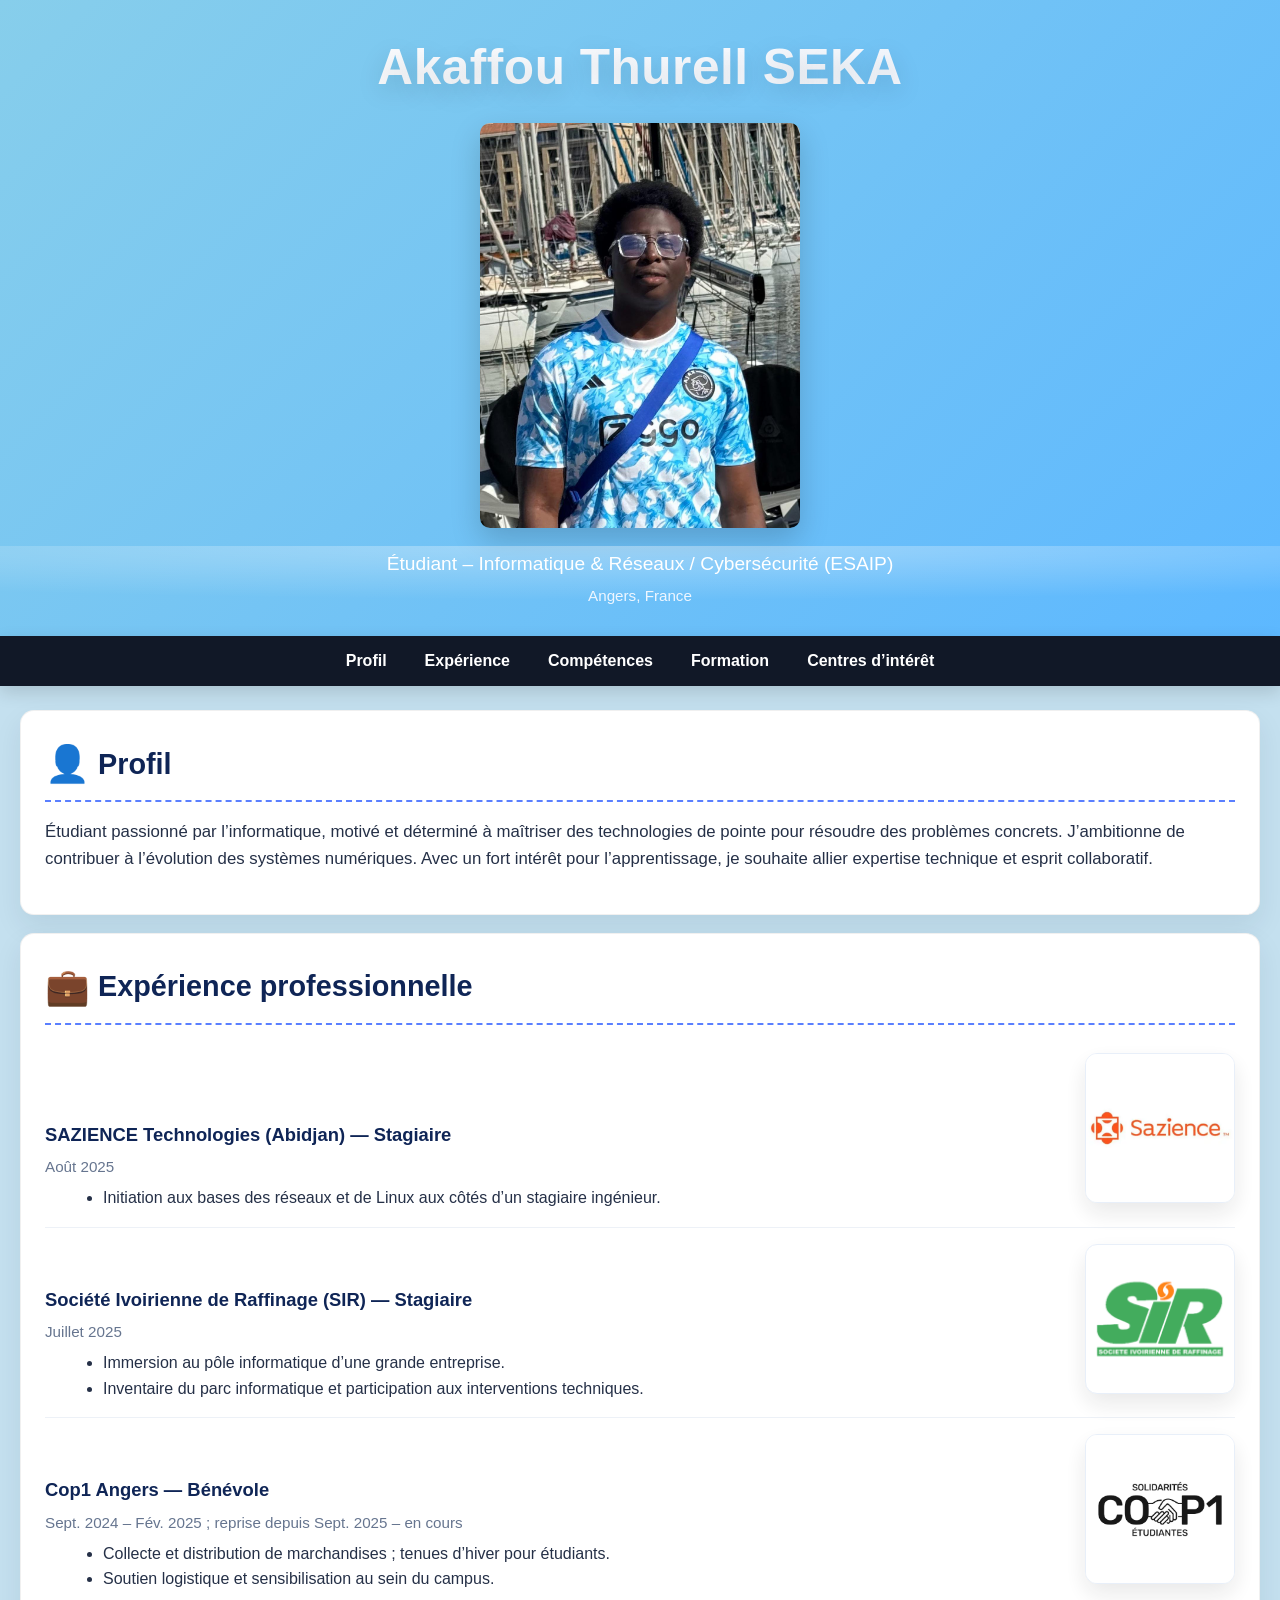
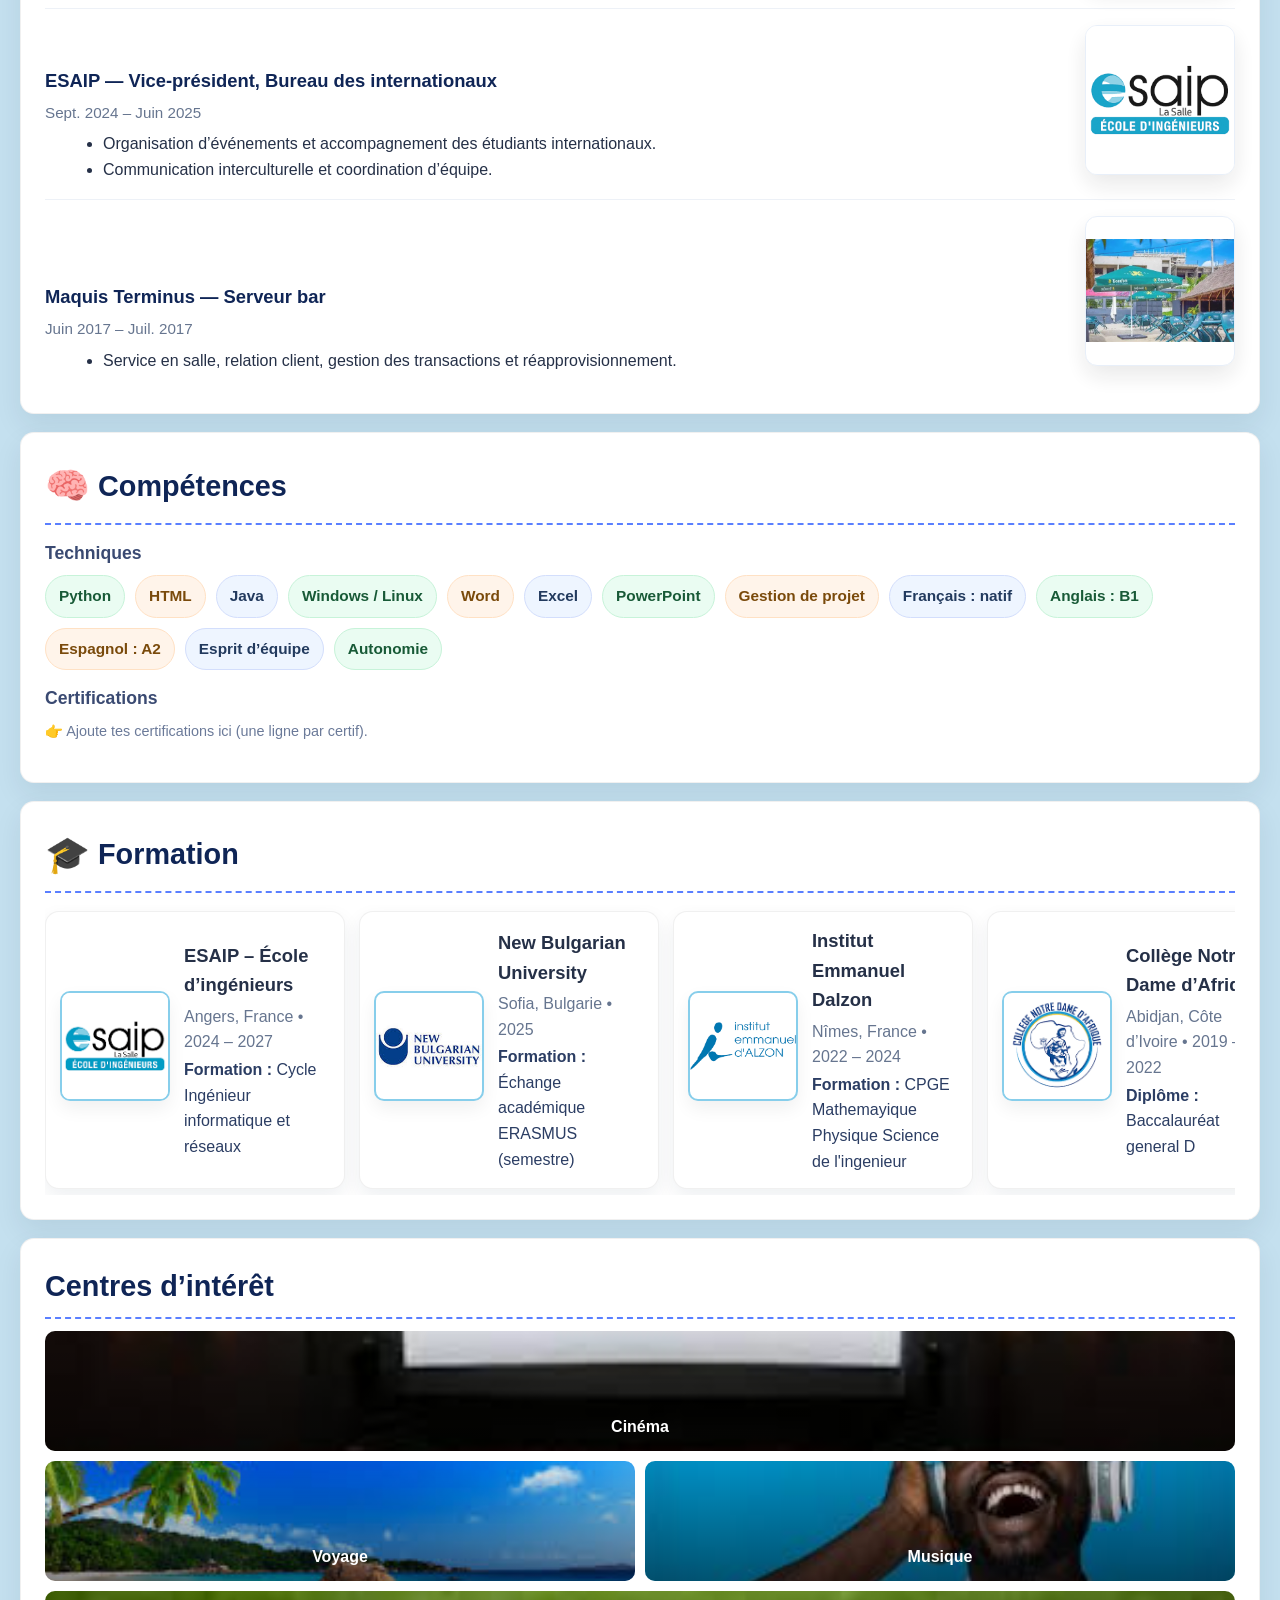
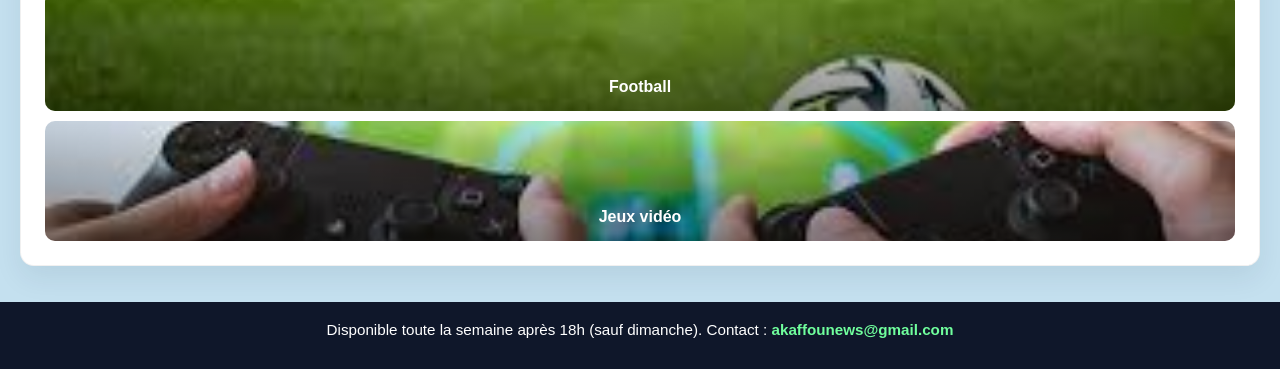
==== index.html @ 5e1be8a7 "renomme cv en ligne en index" ====
<!DOCTYPE html>
<html lang="fr">
<head>
  <meta charset="UTF-8" />
  <meta name="viewport" content="width=device-width, initial-scale=1" />
  <title>CV – Akaffou Thurell SEKA</title>
  <link rel="stylesheet" href="styleCV.css" />
</head>

<body>
  <!-- HEADER -->
  <header class="site-header">
    <h1 class="site-title">Akaffou Thurell SEKA</h1>
    <img class="profile-photo" src="pics.jpg" alt="Portrait de Akaffou Thurell SEKA" />
    <p class="subtitle">Étudiant – Informatique & Réseaux / Cybersécurité (ESAIP)</p>
    <p class="location">Angers, France</p>
  </header>

  <!-- NAV -->
  <nav class="topnav">
    <ul>
      <li><a href="#Profil">Profil</a></li>
      <li><a href="#Expro">Expérience</a></li>
      <li><a href="#Comp">Compétences</a></li>
      <li><a href="#FOR">Formation</a></li>
      <li><a href="#CI">Centres d’intérêt</a></li>
    </ul>
  </nav>

  <main class="container">

    <!-- PROFIL -->
    <section id="Profil" class="card reveal">
      <h2><span class="icon">👤</span> Profil</h2>
      <p class="lead">
        Étudiant passionné par l’informatique, motivé et déterminé à maîtriser des technologies de pointe
        pour résoudre des problèmes concrets. J’ambitionne de contribuer à l’évolution des systèmes numériques.
        Avec un fort intérêt pour l’apprentissage, je souhaite allier expertise technique et esprit collaboratif.
      </p>
    </section>

    <!-- EXPÉRIENCE -->
    <section id="Expro" class="card reveal">
      <h2><span class="icon">💼</span> Expérience professionnelle</h2>

      <!-- SAZIENCE -->
      <article class="xp">
        <div class="xp-body">
          <h3>SAZIENCE Technologies (Abidjan) — Stagiaire</h3>
          <div class="xp-meta">Août 2025</div>
          <ul>
            <li>Initiation aux bases des réseaux et de Linux aux côtés d’un stagiaire ingénieur.</li>
          </ul>
        </div>
        <div class="xp-logo">
          <a href="https://sazience.com" target="_blank" rel="noopener">
            <img src="saziencelogo.webp" alt="SAZIENCE" />
          </a>
        </div>
      </article>


      <!-- SIR -->
      <article class="xp">
        <div class="xp-body">
          <h3>Société Ivoirienne de Raffinage (SIR) — Stagiaire</h3>
          <div class="xp-meta">Juillet 2025</div>
          <ul>
            <li>Immersion au pôle informatique d’une grande entreprise.</li>
            <li>Inventaire du parc informatique et participation aux interventions techniques.</li>
          </ul>
        </div>
        <div class="xp-logo">
          <a href="https://www.sir.ci" target="_blank" rel="noopener">
            <img src="sirlogo.png" alt="SIR" />
          </a>
        </div>
      </article>

      <!-- Cop1 -->
      <article class="xp">
        <div class="xp-body">
          <h3>Cop1 Angers — Bénévole</h3>
          <div class="xp-meta">Sept. 2024 – Fév. 2025 ; reprise depuis Sept. 2025 – en cours</div>
          <ul>
            <li>Collecte et distribution de marchandises ; tenues d’hiver pour étudiants.</li>
            <li>Soutien logistique et sensibilisation au sein du campus.</li>
          </ul>
        </div>
        <div class="xp-logo">
          <a href="https://cop1.fr/ville/angers" target="_blank" rel="noopener">
            <img src="cop1logo.png" alt="Cop1 Angers" />
          </a>
        </div>
      </article>

      <!-- ESAIP VP -->
      <article class="xp">
        <div class="xp-body">
          <h3>ESAIP — Vice-président, Bureau des internationaux</h3>
          <div class="xp-meta">Sept. 2024 – Juin 2025</div>
          <ul>
            <li>Organisation d’événements et accompagnement des étudiants internationaux.</li>
            <li>Communication interculturelle et coordination d’équipe.</li>
          </ul>
        </div>
        <div class="xp-logo">
          <a href="https://www.esaip.org" target="_blank" rel="noopener">
            <img src="esaiplogo.png" alt="ESAIP" />
          </a>
        </div>
      </article>

      <!-- Maquis -->
      <article class="xp">
        <div class="xp-body">
          <h3>Maquis Terminus — Serveur bar</h3>
          <div class="xp-meta">Juin 2017 – Juil. 2017</div>
          <ul>
            <li>Service en salle, relation client, gestion des transactions et réapprovisionnement.</li>
          </ul>
        </div>
        <div class="xp-logo">
          <a href="#" target="_blank" rel="noopener">
            <img src="maquislogo.webp" alt="Maquis Terminus" />
          </a>
        </div>
      </article>
    </section>

    <!-- COMPÉTENCES -->
    <section id="Comp" class="card reveal">
      <h2><span class="icon">🧠</span> Compétences</h2>

      <h3 class="subtle-title">Techniques</h3>
      <div class="skills">
        <span>Python</span><span>HTML</span><span>Java</span><span>Windows / Linux</span>
        <span>Word</span><span>Excel</span><span>PowerPoint</span>
        <span>Gestion de projet</span><span>Français : natif</span><span>Anglais : B1</span>
        <span>Espagnol : A2</span><span>Esprit d’équipe</span><span>Autonomie</span>
      </div>

      <h3 class="subtle-title">Certifications</h3>
      <ul class="certs"></ul>
      <p class="hint">👉 Ajoute tes certifications ici (une ligne par certif).</p>
    </section>

    <!-- FORMATION -->
    <section id="FOR" class="card reveal">
      <h2><span class="icon">🎓</span> Formation</h2>

      <div class="edu-row">
        <article class="edu-card">
          <a class="edu-logo" href="https://www.esaip.org" target="_blank">
            <img src="esaiplogo.png" alt="ESAIP" />
          </a>
          <div class="edu-content">
            <h3>ESAIP – École d’ingénieurs</h3>
            <div class="edu-meta">Angers, France • 2024 – 2027</div>
            <div class="edu-diplome"><strong>Formation :</strong> Cycle Ingénieur informatique et réseaux</div>
          </div>
        </article>

        <article class="edu-card">
          <a class="edu-logo" href="https://nbu.bg/en" target="_blank">
            <img src="nbulogo.jpeg" alt="NBU" />
          </a>
          <div class="edu-content">
            <h3>New Bulgarian University</h3>
            <div class="edu-meta">Sofia, Bulgarie • 2025</div>
            <div class="edu-diplome"><strong>Formation :</strong> Échange académique ERASMUS (semestre)</div>
          </div>
        </article>

        <article class="edu-card">
          <a class="edu-logo" href="https://dalzon.com" target="_blank">
            <img src="dalzonlogo.png" alt="Institut Emmanuel Dalzon" />
          </a>
          <div class="edu-content">
            <h3>Institut Emmanuel Dalzon</h3>
            <div class="edu-meta">Nîmes, France • 2022 – 2024</div>
            <div class="edu-diplome"><strong>Formation :</strong> CPGE  Mathemayique Physique Science de l'ingenieur</div>
          </div>
        </article>

        <article class="edu-card">
          <a class="edu-logo" href="https://www.cnda.ci" target="_blank">
            <img src="cndalogo.png" alt="CNDA" />
          </a>
          <div class="edu-content">
            <h3>Collège Notre Dame d’Afrique</h3>
            <div class="edu-meta">Abidjan, Côte d’Ivoire • 2019 – 2022</div>
            <div class="edu-diplome"><strong>Diplôme :</strong> Baccalauréat general D</div>
          </div>
        </article>
      </div>
    </section>

    <!-- CENTRES D’INTÉRÊT -->
    <section id="CI" class="card reveal">
      <h2>Centres d’intérêt</h2>
      <ul class="interests">
        <li class="i-wide" style="background-image:url('cinema.jpeg')"><strong>Cinéma</strong></li>
        <li class="i-half" style="background-image:url('voyage.jpeg')"><strong>Voyage</strong></li>
        <li class="i-half" style="background-image:url('musique.jpeg')"><strong>Musique</strong></li>
        <li class="i-wide" style="background-image:url('football.jpeg')"><strong>Football</strong></li>
        <li class="i-wide" style="background-image:url('jeuxvideo.jpeg')"><strong>Jeux vidéo</strong></li>
      </ul>
    </section>
  </main>

  <footer class="site-footer">
    Disponible toute la semaine après 18h (sauf dimanche). Contact :
    <a href="mailto:akaffounews@gmail.com">akaffounews@gmail.com</a>
  </footer>

  <script>
    const els = document.querySelectorAll('.reveal');
    const obs = new IntersectionObserver((entries)=>{
      entries.forEach(e=>{
        if(e.isIntersecting){ e.target.classList.add('show'); obs.unobserve(e.target); }
      });
    }, {threshold: 0.15});
    els.forEach(el=>obs.observe(el));
  </script>
</body>
</html>
---- styleCV.css ----
/* ====== BASE ====== */
* { box-sizing: border-box; }
html { scroll-behavior: smooth; }
body {
  margin: 0;
  font-family: Arial, Helvetica, sans-serif;
  line-height: 1.6;
  color: #253047;
  background: #c4e0ef;
}

/* ====== HEADER ====== */
.site-header {
  text-align: center;
  padding: 28px 12px 22px;
  color: #fff;
  background: linear-gradient(135deg, #87CEEB 0%, #5db8ff 100%);
  position: relative;
  overflow: hidden;
}
.site-header::after {
  content: "";
  position: absolute; inset: auto -10% 0 -10%;
  height: 90px;
  background: radial-gradient(80% 60% at 50% 0%, rgba(255,255,255,.35), transparent);
}
.site-title {
  margin: 0;
  font-size: 3.1rem;
  font-weight: 900;
  letter-spacing: .5px;
  text-shadow: 0 8px 26px rgba(0,0,0,.15);
  background: linear-gradient(90deg,#ffffff,#f0f6ff);
  -webkit-background-clip: text; background-clip: text; color: transparent;
}
.profile-photo { width: 320px; max-width: 80vw; height: auto; border-radius: 10px; margin-top: 16px; box-shadow: 0 12px 30px rgba(0,0,0,.18); }
.subtitle { font-size: 1.2rem; margin: 14px 0 4px; }
.location { font-size: .95rem; margin: 0 0 6px; color: #eef6ff; }

/* ====== NAV ====== */
.topnav { background: #111827; position: sticky; top: 0; z-index: 50; box-shadow: 0 6px 18px rgba(0,0,0,.14); }
.topnav ul { margin: 0; padding: 12px 8px; display: flex; gap: 18px; list-style: none; justify-content: center; flex-wrap: wrap; }
.topnav a { color: #fff; text-decoration: none; font-weight: 700; padding: 8px 10px; border-radius: 8px; position: relative; }
.topnav a::after { content:""; position:absolute; left:10px; right:10px; bottom:6px; height:3px; background:#4CAF50; border-radius:2px; transform:scaleX(0); transform-origin:left; transition: transform .2s ease-in-out; }
.topnav a:hover::after { transform: scaleX(1); }

/* ====== LAYOUT ====== */
.container { max-width: 1280px; margin: 24px auto 36px; padding: 0 20px; }
.card {
  background: #fff; border-radius: 14px; margin: 18px 0; padding: 24px;
  box-shadow: 0 12px 28px rgba(15,40,68,.08);
  border: 1px solid rgba(0,0,0,.06);
  transition: transform .15s ease, box-shadow .15s ease, border-color .15s ease;
  scroll-margin-top: 110px;
}
.card:hover { transform: translateY(-3px); box-shadow: 0 18px 38px rgba(15,40,68,.12); border-color: rgba(0,0,0,.12); }
.card h2 { margin: 0 0 12px; padding-bottom: 8px; border-bottom: 2px dashed #5a7fff; color: #0f2556; font-size: 1.8rem; display: flex; align-items: center; gap: 8px; }
.icon { font-size: 1.25em; }

/* ====== ANIMATIONS SCROLL ====== */
.reveal { opacity: 0; transform: translateY(12px); }
.reveal.show { animation: riseIn .5s ease both; }
@keyframes riseIn { from{opacity:0; transform: translateY(12px)} to{opacity:1; transform: none} }

/* ====== PROFIL ====== */
.lead { font-size: 1.05rem; }

/* ====== EXPÉRIENCE (logos grands à droite en bas) ====== */
.xp {
  display: grid;
  grid-template-columns: 1fr 160px;
  align-items: end;
  gap: 18px;
  padding: 16px 0;
}
.xp + .xp {
  border-top: 1px solid #edf1f7; 
}
.xp-body h3 { 
  margin: 0 0 6px; font-size: 1.15rem; color: #0f2556; 
}
.xp-meta { 
  color: #66758f; font-size: .95rem; margin-bottom: 6px; 
}
.xp ul { 
  margin: 6px 0 0 18px; 
}

.xp-logo {
  justify-self: end;
  align-self: end;
  opacity: .9;
}
.xp-logo img {
  width: 150px;
  height: 150px;
  object-fit: contain;
  border-radius: 12px;
  background: #fff;
  border: 1px solid #e6eef9;
  box-shadow: 0 10px 24px rgba(0,0,0,.10);
  transition: transform .18s ease, box-shadow .18s ease, opacity .18s ease;
}
.xp-logo:hover img {
  transform: translateY(-2px) scale(1.04);
  box-shadow: 0 16px 32px rgba(0,0,0,.14);
  opacity: 1;
}

/* Responsive : logo sous le texte et plus petit */
@media (max-width: 760px) {
  .xp { grid-template-columns: 1fr; }
  .xp-logo { justify-self: center; margin-top: 10px; }
  .xp-logo img { width: 120px; height: 120px; }
}

/* ====== COMPÉTENCES ====== */
.subtle-title { margin: 14px 0 8px; font-size: 1.1rem; color: #3a4a72; }
.skills { display: flex; flex-wrap: wrap; gap: 10px; }
.skills span {
  display: inline-block;
  padding: 8px 13px;
  border-radius: 999px;
  font-size: .96rem;
  font-weight: 700;
  background: #eef5ff;
  color: #223a5e;
  border: 1px solid #d3defc;
  transition: transform .12s ease, box-shadow .12s ease;
}
.skills span:hover { transform: translateY(-2px); box-shadow: 0 8px 16px rgba(0,0,0,.08); }
.skills span:nth-child(3n+1){ background:#eafcf2; color:#185a37; border-color:#c7f3d9; }
.skills span:nth-child(3n+2){ background:#fff4ea; color:#7a4a0b; border-color:#ffe1c4; }
.skills span:nth-child(3n+3){ background:#eef5ff; color:#223a5e; border-color:#d3defc; }

.certs { margin: 6px 0 0 18px; }
.certs li { margin: 4px 0; }
.hint { margin-top: 6px; color: #6b7a99; font-size: .9rem; }

/* ====== FORMATION (HORIZONTALE) ====== */
.edu-row {
  display: flex;
  gap: 14px;
  align-items: stretch;
  overflow-x: auto;
  padding: 6px 2px;
  scroll-snap-type: x mandatory;
}
.edu-row::-webkit-scrollbar { height: 8px; }
.edu-row::-webkit-scrollbar-thumb { background: #9ec9ff; border-radius: 999px; }

.edu-card {
  min-width: 300px;
  flex: 1 1 320px;
  display: grid;
  grid-template-columns: 110px 1fr;
  gap: 14px;
  align-items: center;
  background: #fff;
  border: 1px solid rgba(0,0,0,.06);
  border-radius: 14px;
  padding: 14px;
  scroll-snap-align: start;
  box-shadow: 0 8px 20px rgba(15,40,68,.07);
  transition: transform .15s ease, box-shadow .15s ease;
}
.edu-card:hover { transform: translateY(-2px); box-shadow: 0 14px 28px rgba(15,40,68,.1); }
.edu-logo img {
  width: 110px;
  height: 110px;
  object-fit: contain;
  border-radius: 10px;
  border: 2px solid #87CEEB;
  background: #fff;
  box-shadow: 0 8px 18px rgba(0,0,0,.06);
}
.edu-content h3 { margin: 0 0 4px; font-size: 1.15rem; }
.edu-meta { color: #66758f; }
.edu-diplome { margin-top: 2px; color: #2b3d63; }

.edu-end { background: #f7fbff; border-style: dashed; }

@media (max-width: 680px) {
  .edu-card { grid-template-columns: 1fr; text-align: center; min-width: 260px; }
  .edu-logo img { margin: 0 auto; }
}

/* ====== CENTRES D’INTÉRÊT ====== */
.interests {
  list-style: none;
  padding: 0;
  margin: 0;
  display: grid;
  grid-template-columns: repeat(2, 1fr);
  gap: 10px;
}
.interests li {
  position: relative;
  min-height: 120px;
  color: #fff;
  border-radius: 10px;
  background-size: cover;
  background-position: center;
  display: flex;
  align-items: end;
  justify-content: center;
  padding: 12px;
  overflow: hidden;
}
.interests li::after {
  content: "";
  position: absolute;
  inset: 0;
  background: linear-gradient(to top, rgba(0,0,0,.45), rgba(0,0,0,.05));
}
.interests li strong { position: relative; z-index: 1; }
.i-wide { grid-column: 1 / -1; }
.i-half { grid-column: auto; }

/* ====== FOOTER ====== */
.site-footer {
  background: #0f172a;
  color: #fff;
  text-align: center;
  padding: 16px 10px 26px;
  font-size: .95rem;
}
.site-footer a { color: #70ff9d; text-decoration: none; font-weight: 700; }
.site-footer a:hover { text-decoration: underline; }
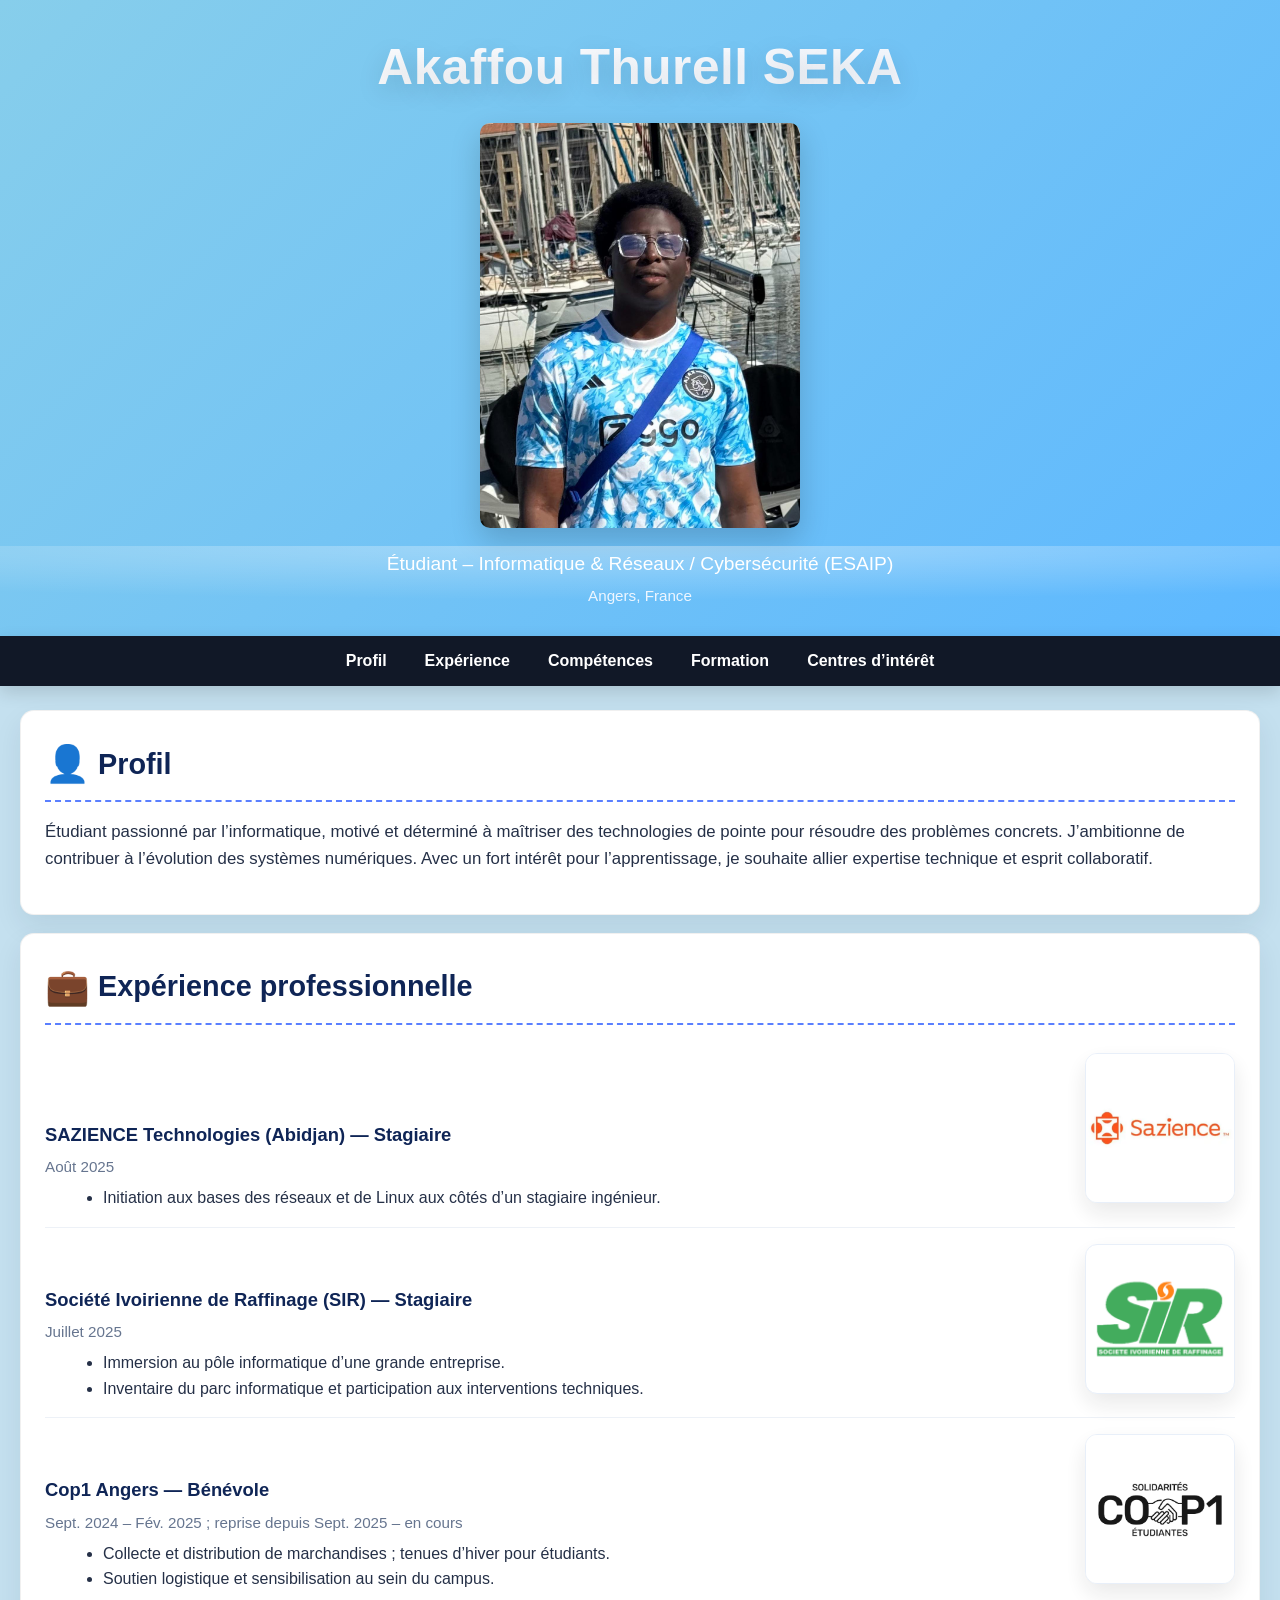
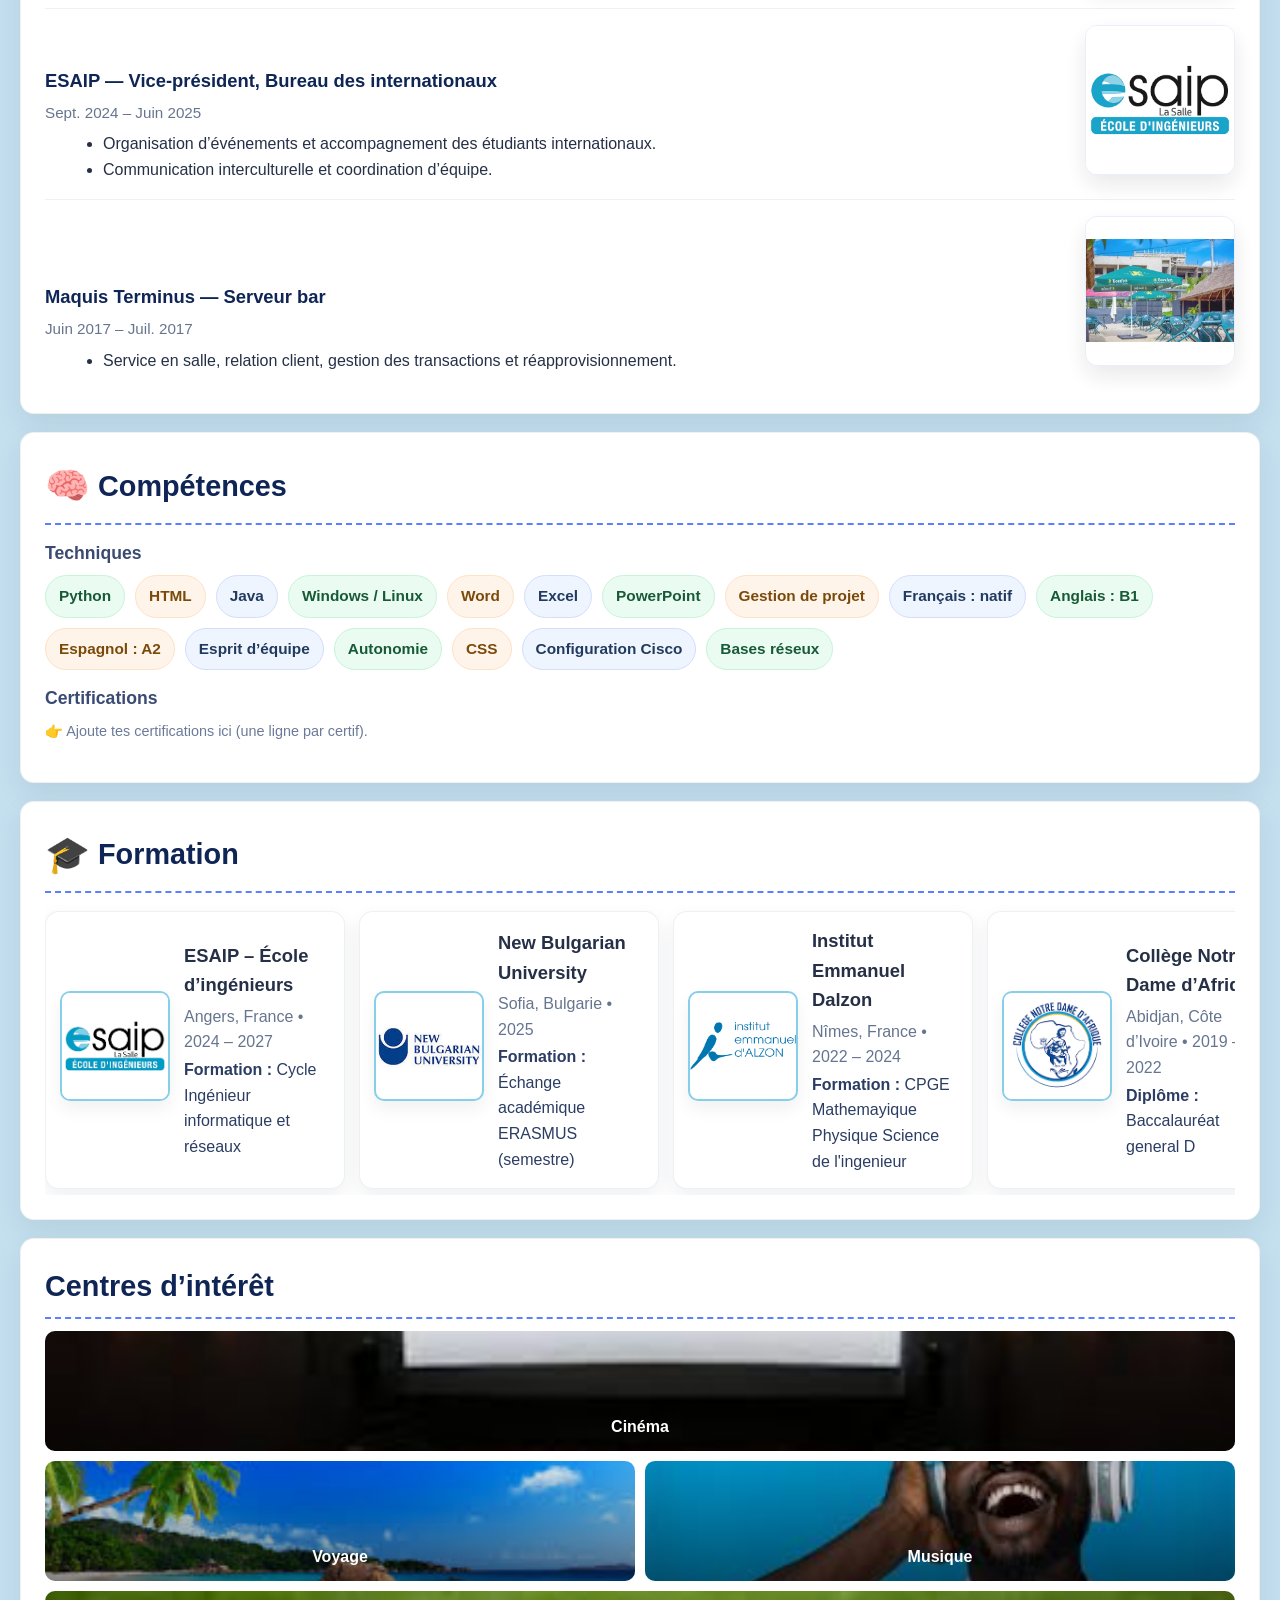
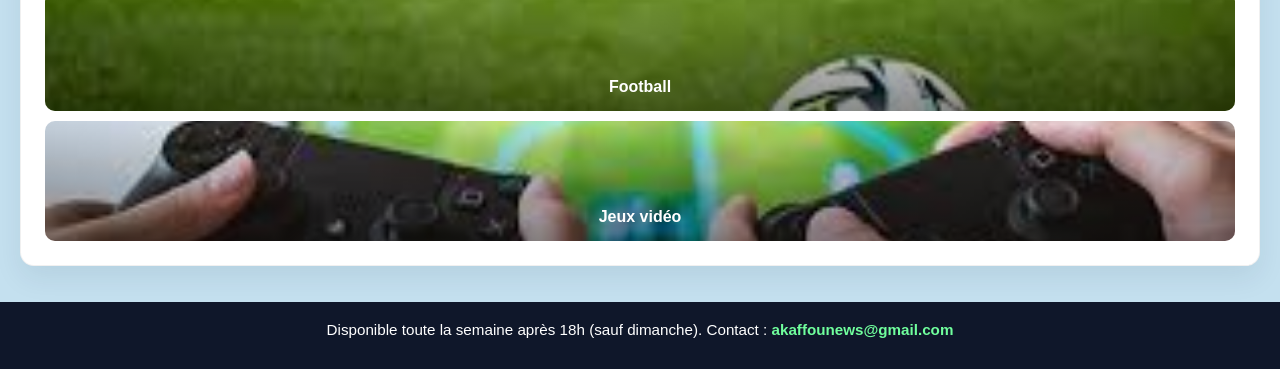
==== commit 5f306910: "Modif HTML" ====
--- a/index.html
+++ b/index.html
@@ -94,7 +94,7 @@
         </div>
       </article>
 
-      <!-- ESAIP VP -->
+      <!-- ESAIP -->
       <article class="xp">
         <div class="xp-body">
           <h3>ESAIP — Vice-président, Bureau des internationaux</h3>
@@ -138,6 +138,7 @@
         <span>Word</span><span>Excel</span><span>PowerPoint</span>
         <span>Gestion de projet</span><span>Français : natif</span><span>Anglais : B1</span>
         <span>Espagnol : A2</span><span>Esprit d’équipe</span><span>Autonomie</span>
+        <span>CSS</span><span>Configuration Cisco</span><span>Bases réseux</span>
       </div>
 
       <h3 class="subtle-title">Certifications</h3>
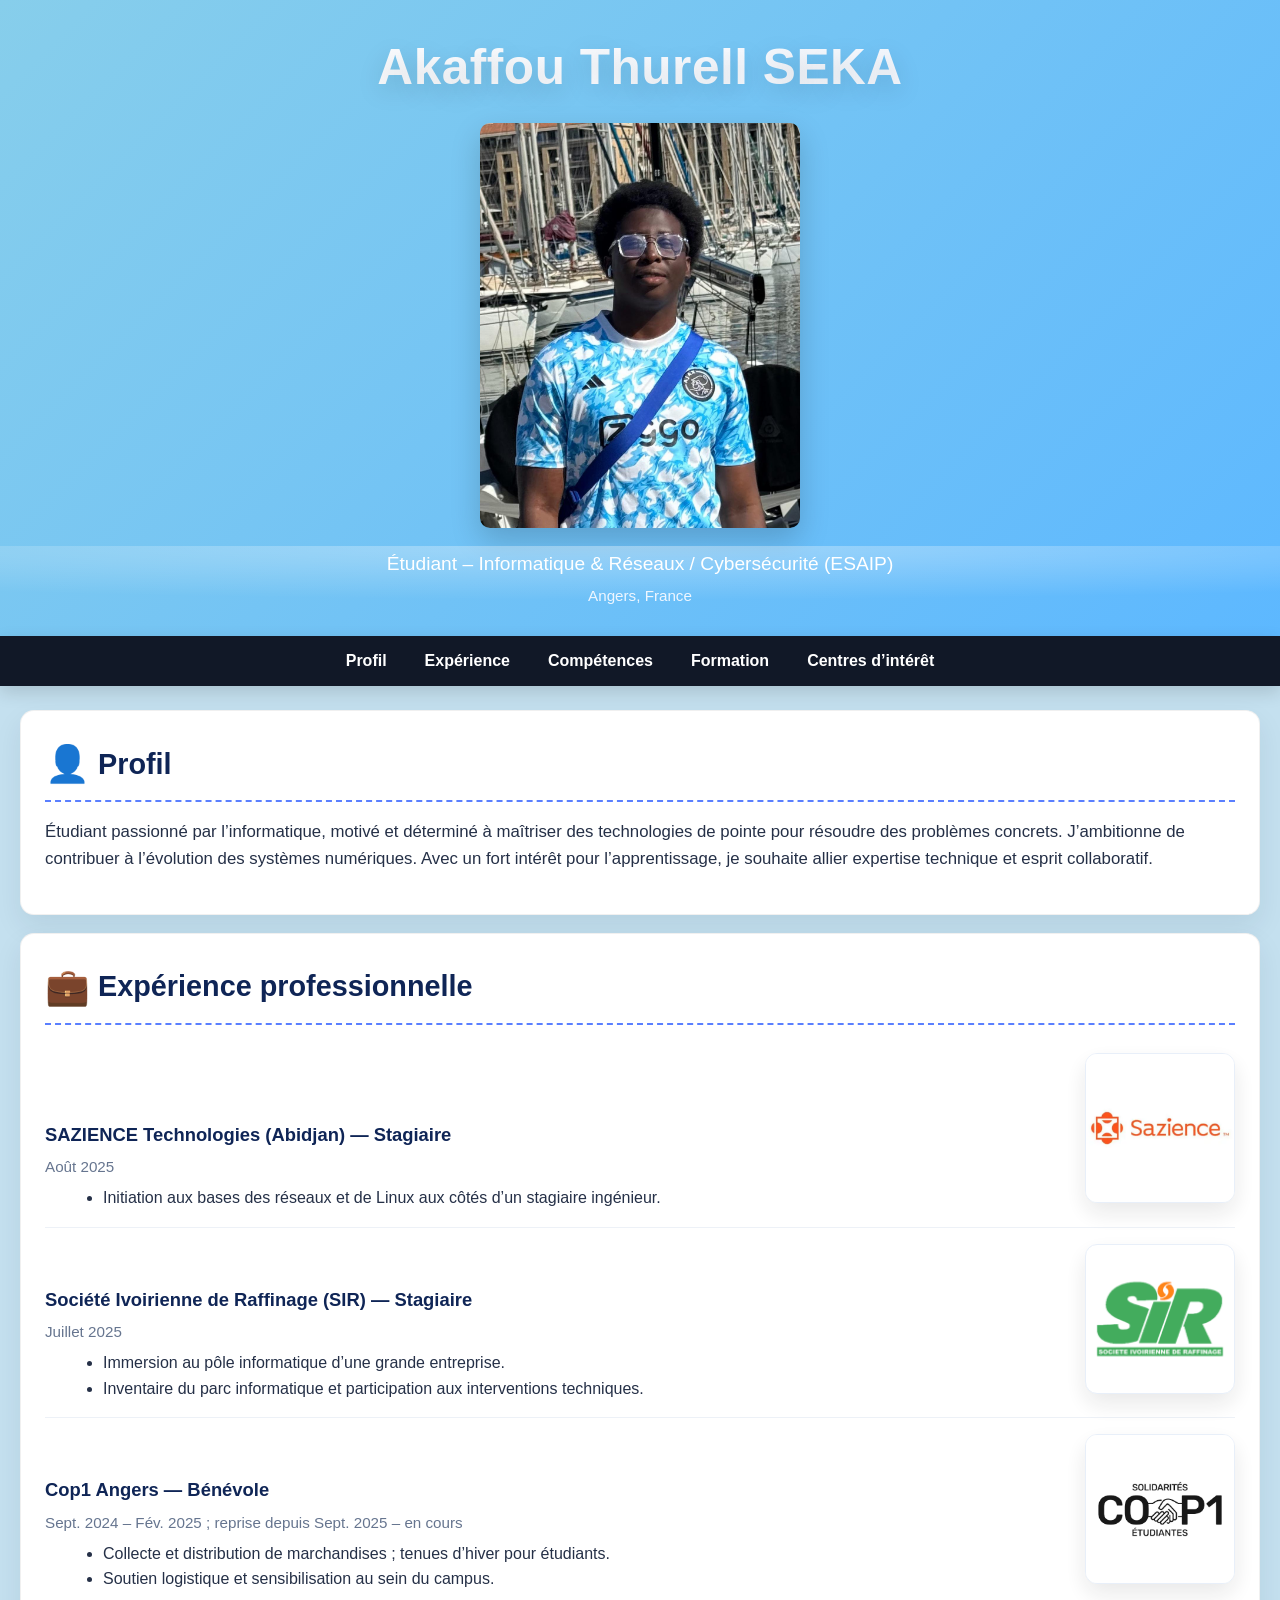
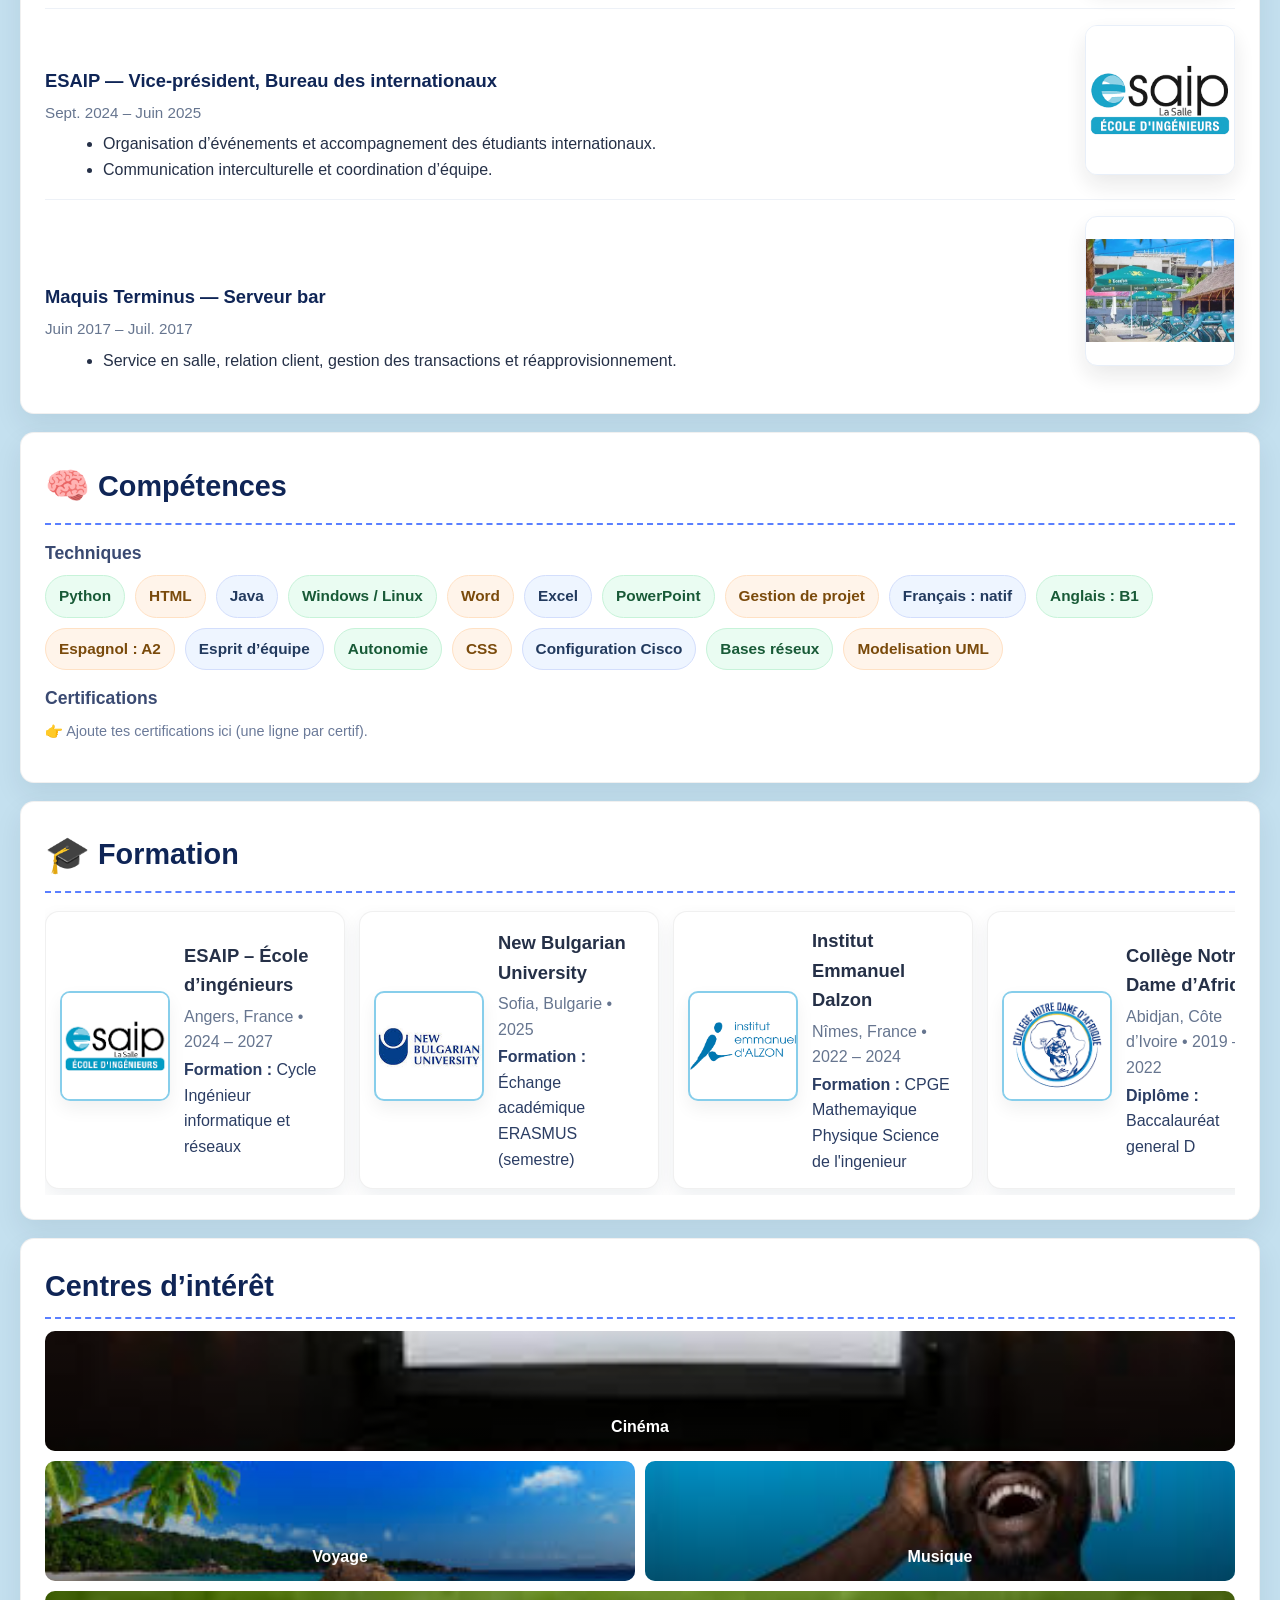
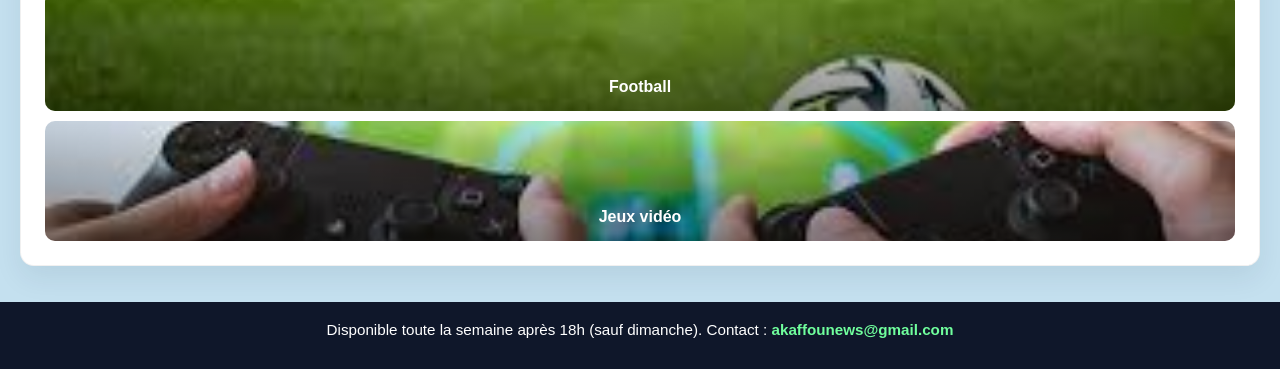
==== commit bc194a76: "Modif HTML encore" ====
--- a/index.html
+++ b/index.html
@@ -139,6 +139,7 @@
         <span>Gestion de projet</span><span>Français : natif</span><span>Anglais : B1</span>
         <span>Espagnol : A2</span><span>Esprit d’équipe</span><span>Autonomie</span>
         <span>CSS</span><span>Configuration Cisco</span><span>Bases réseux</span>
+        <span>Modelisation UML</span>
       </div>
 
       <h3 class="subtle-title">Certifications</h3>
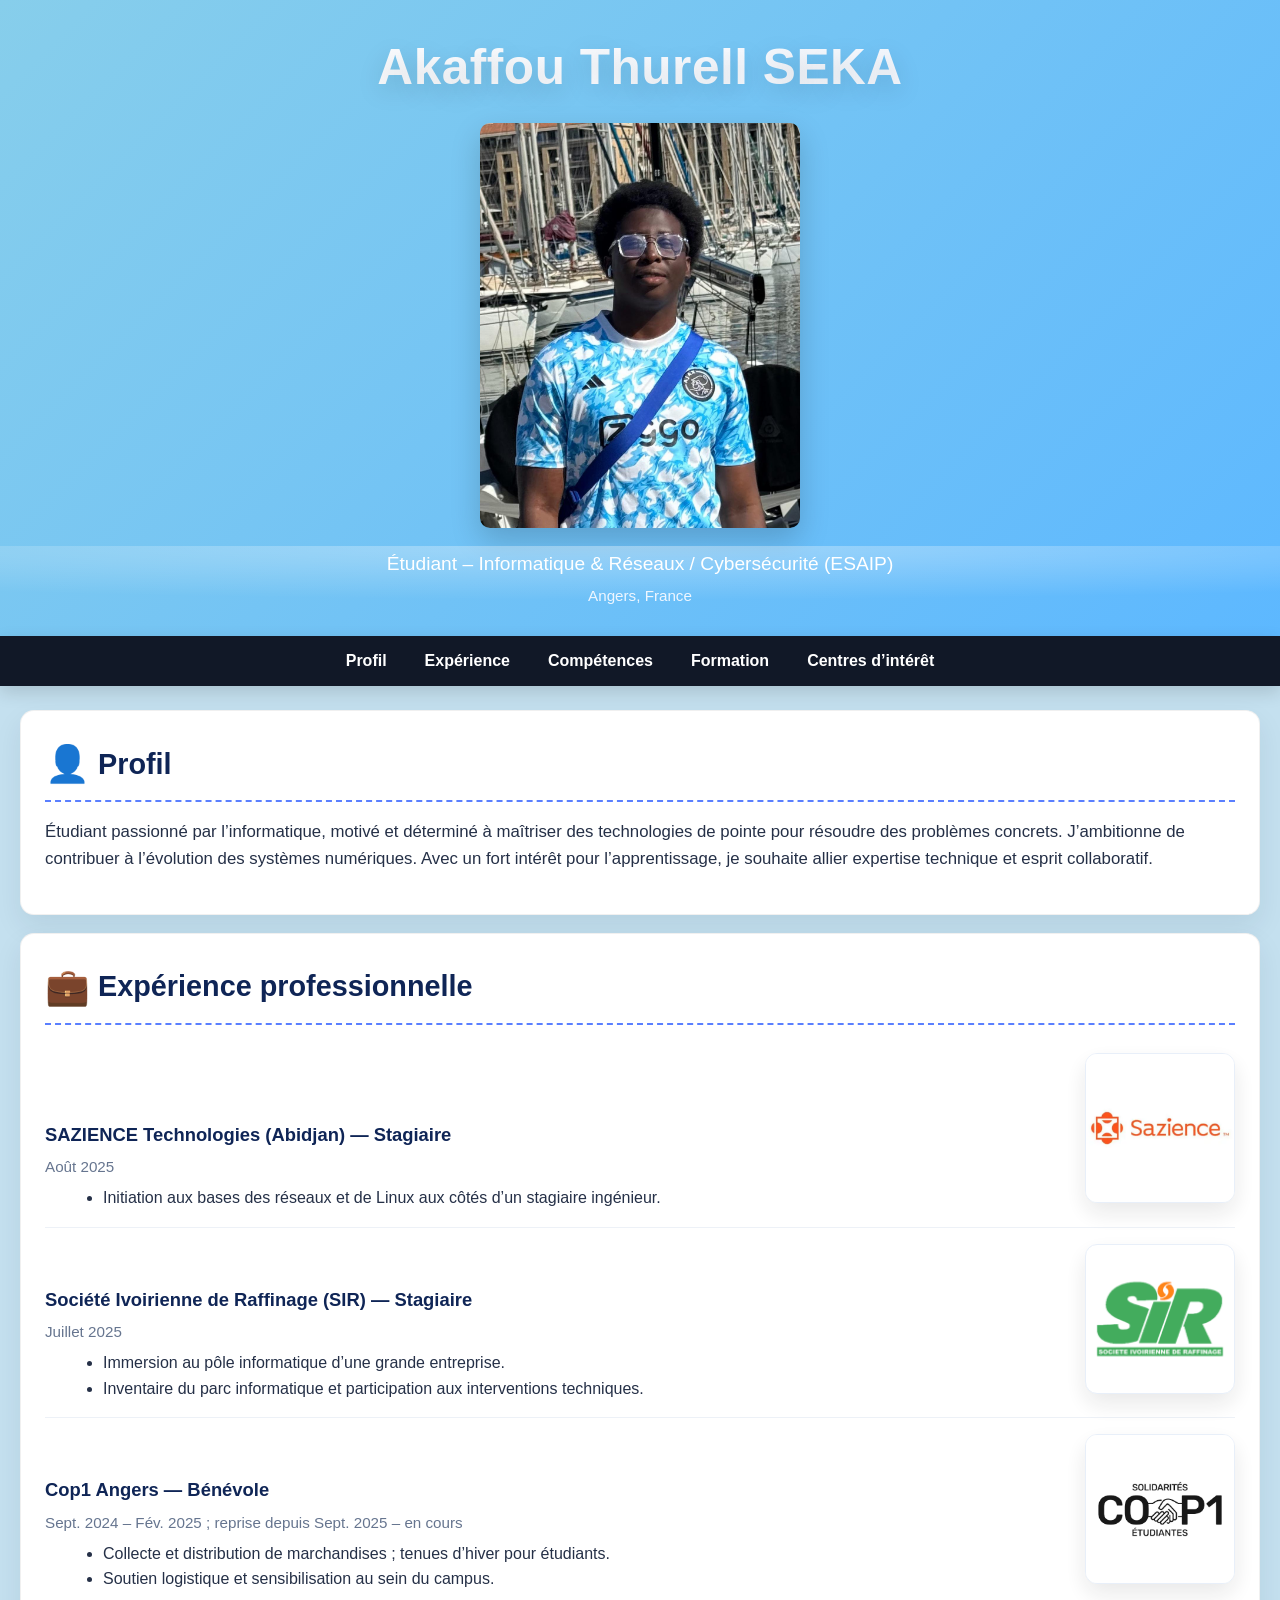
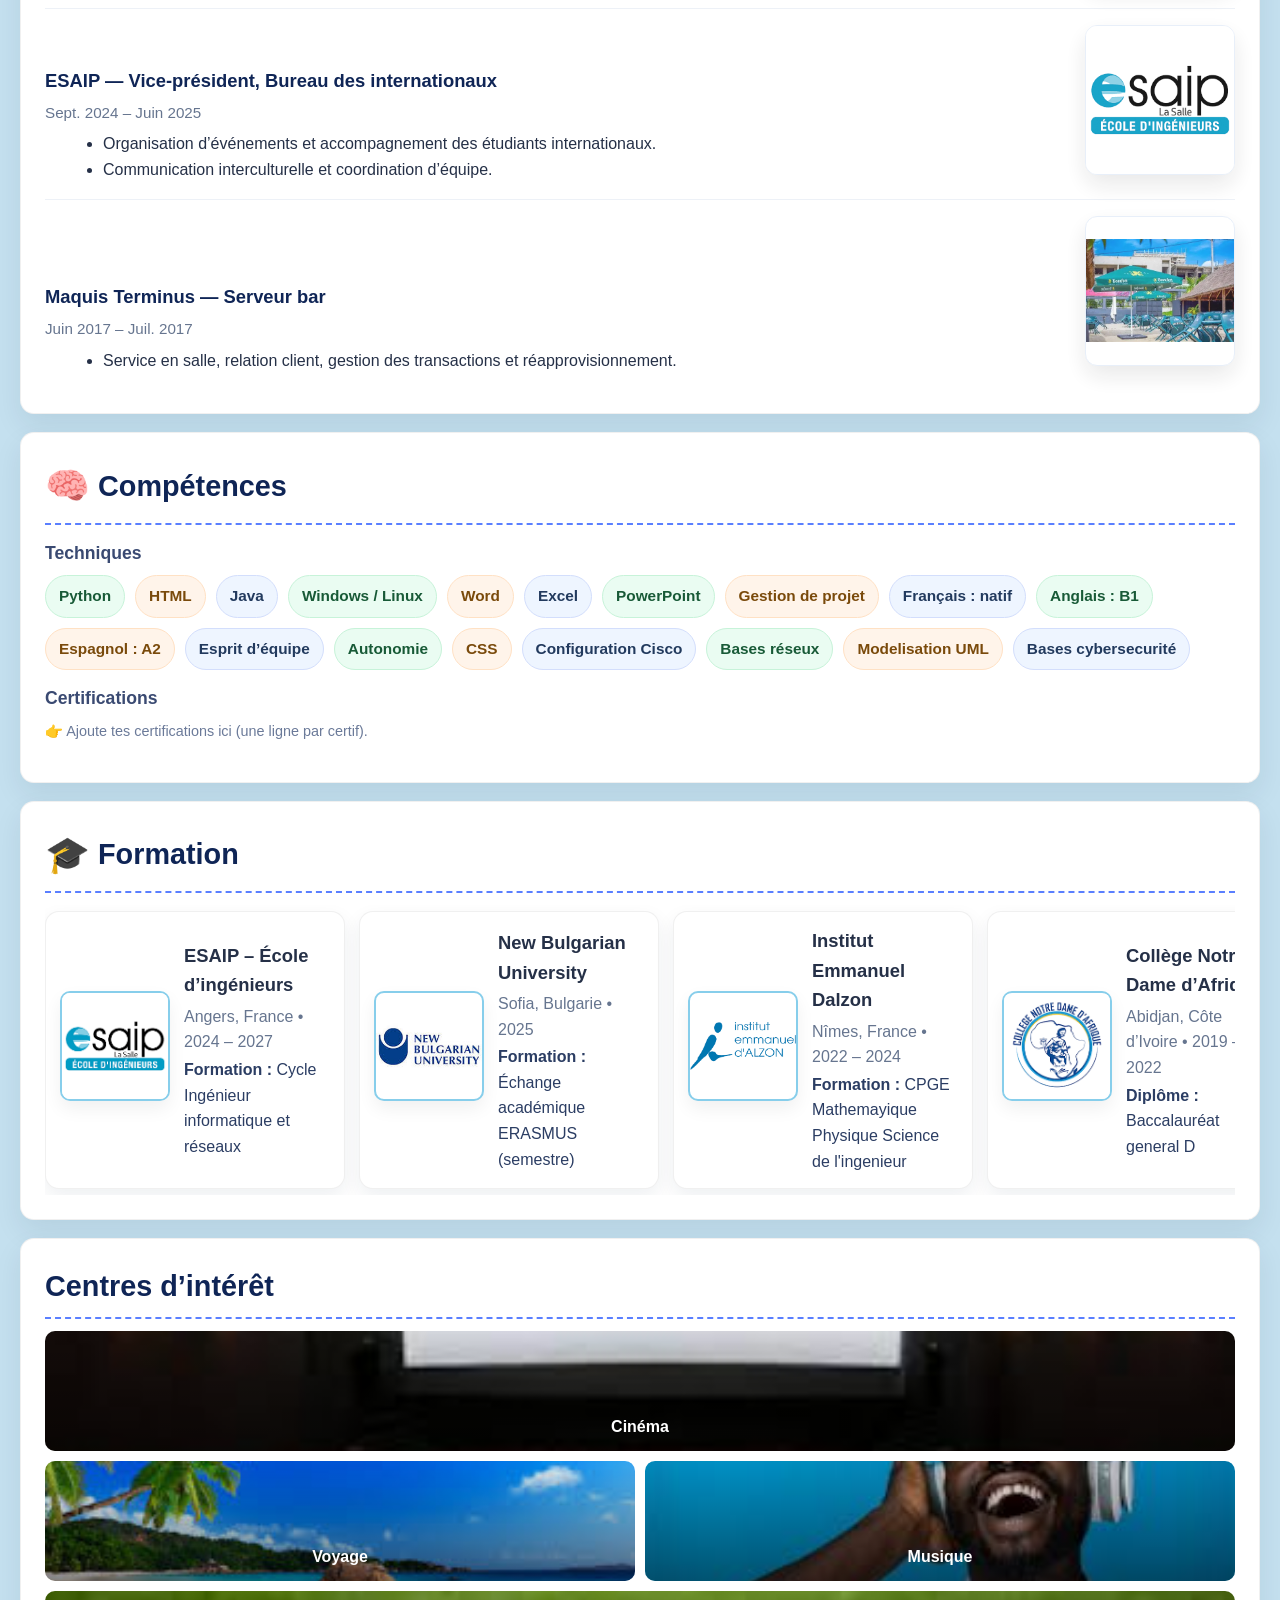
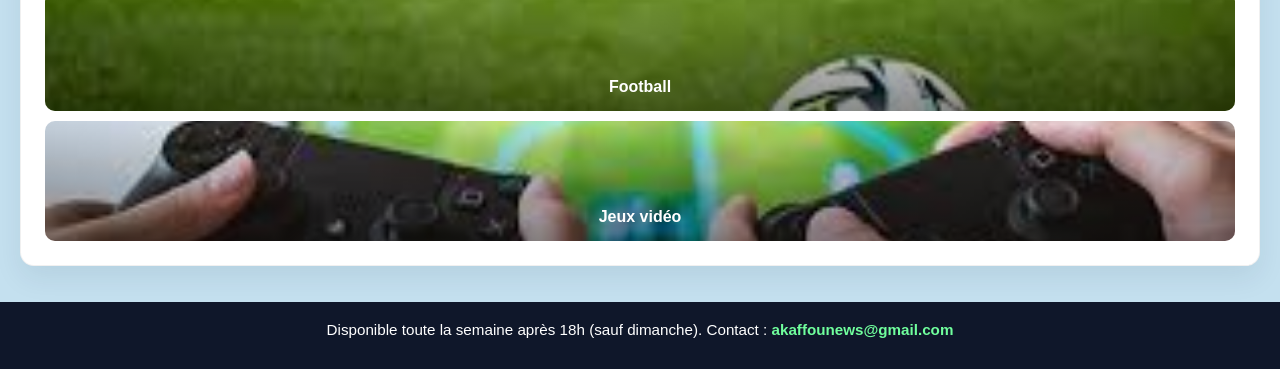
==== commit 78aa10f4: "Modif HTML encr" ====
--- a/index.html
+++ b/index.html
@@ -139,7 +139,7 @@
         <span>Gestion de projet</span><span>Français : natif</span><span>Anglais : B1</span>
         <span>Espagnol : A2</span><span>Esprit d’équipe</span><span>Autonomie</span>
         <span>CSS</span><span>Configuration Cisco</span><span>Bases réseux</span>
-        <span>Modelisation UML</span>
+        <span>Modelisation UML</span><span>Bases cybersecurité</span>
       </div>
 
       <h3 class="subtle-title">Certifications</h3>
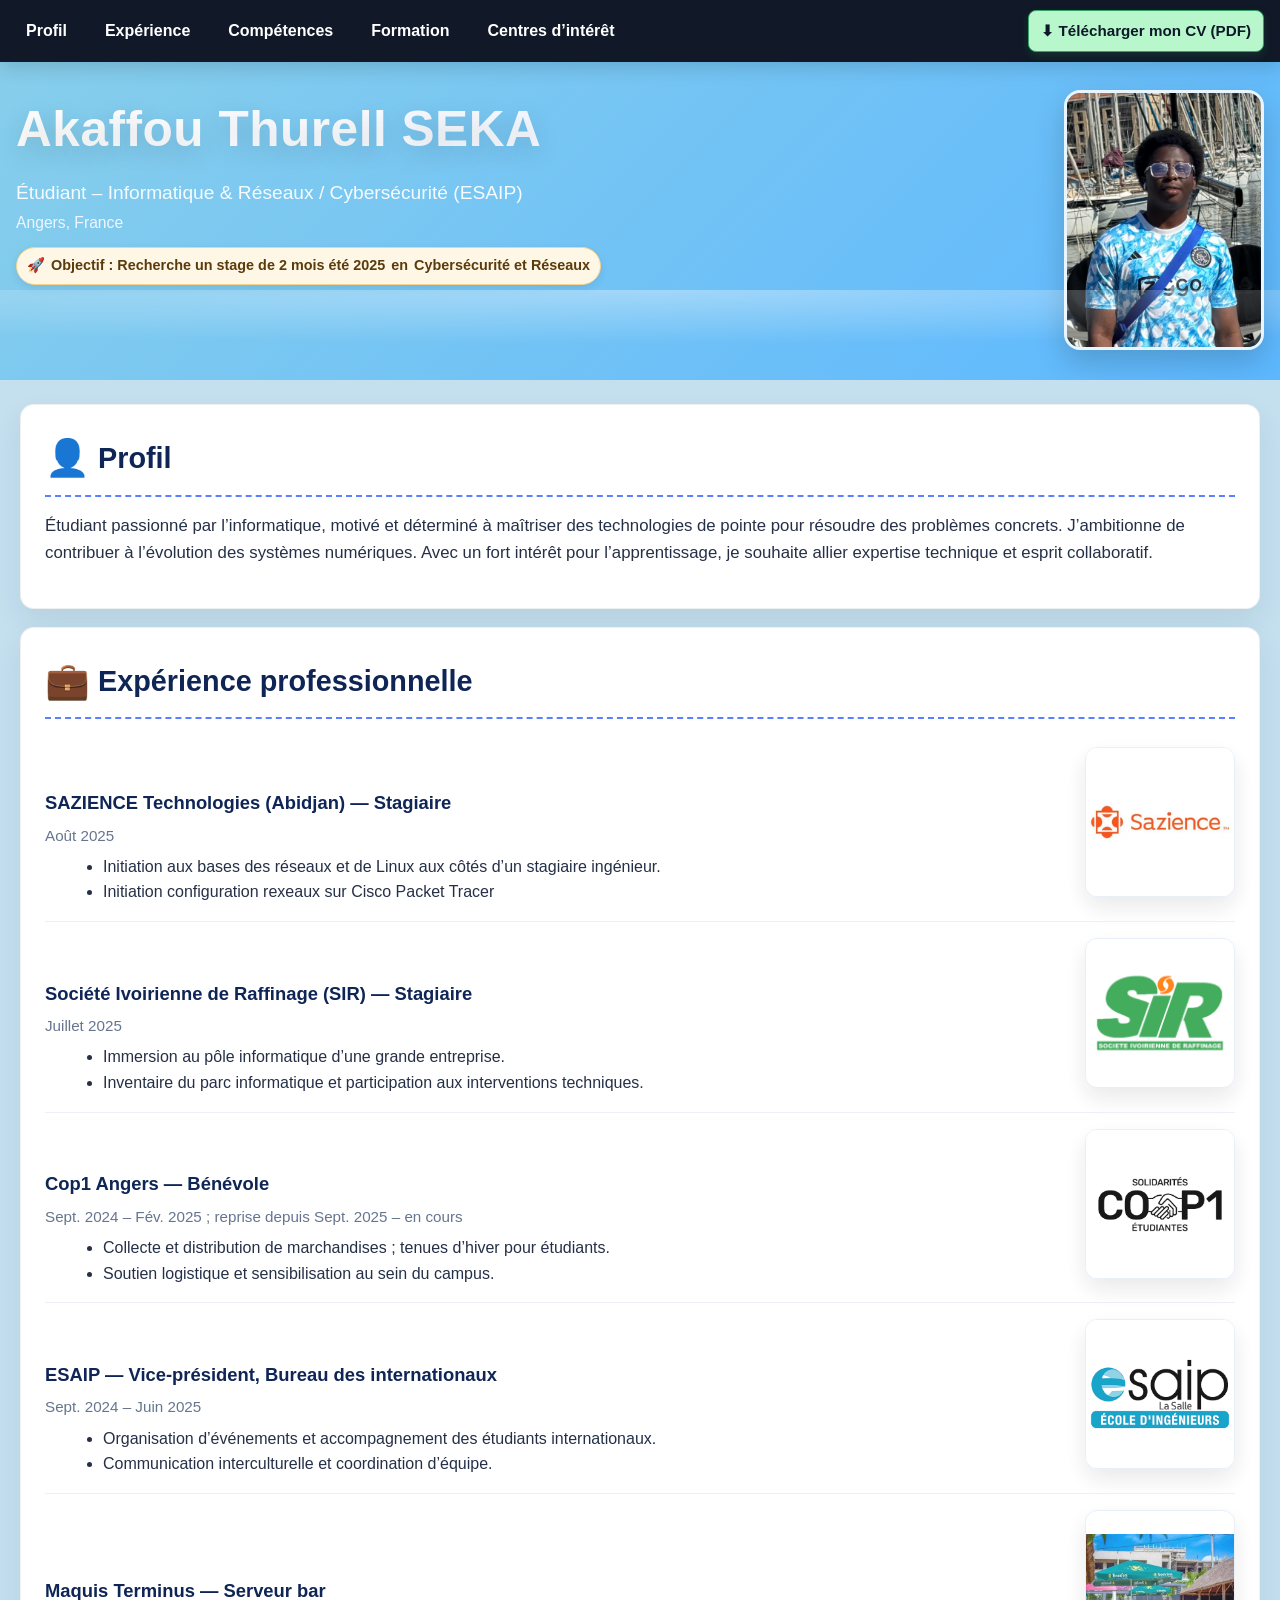
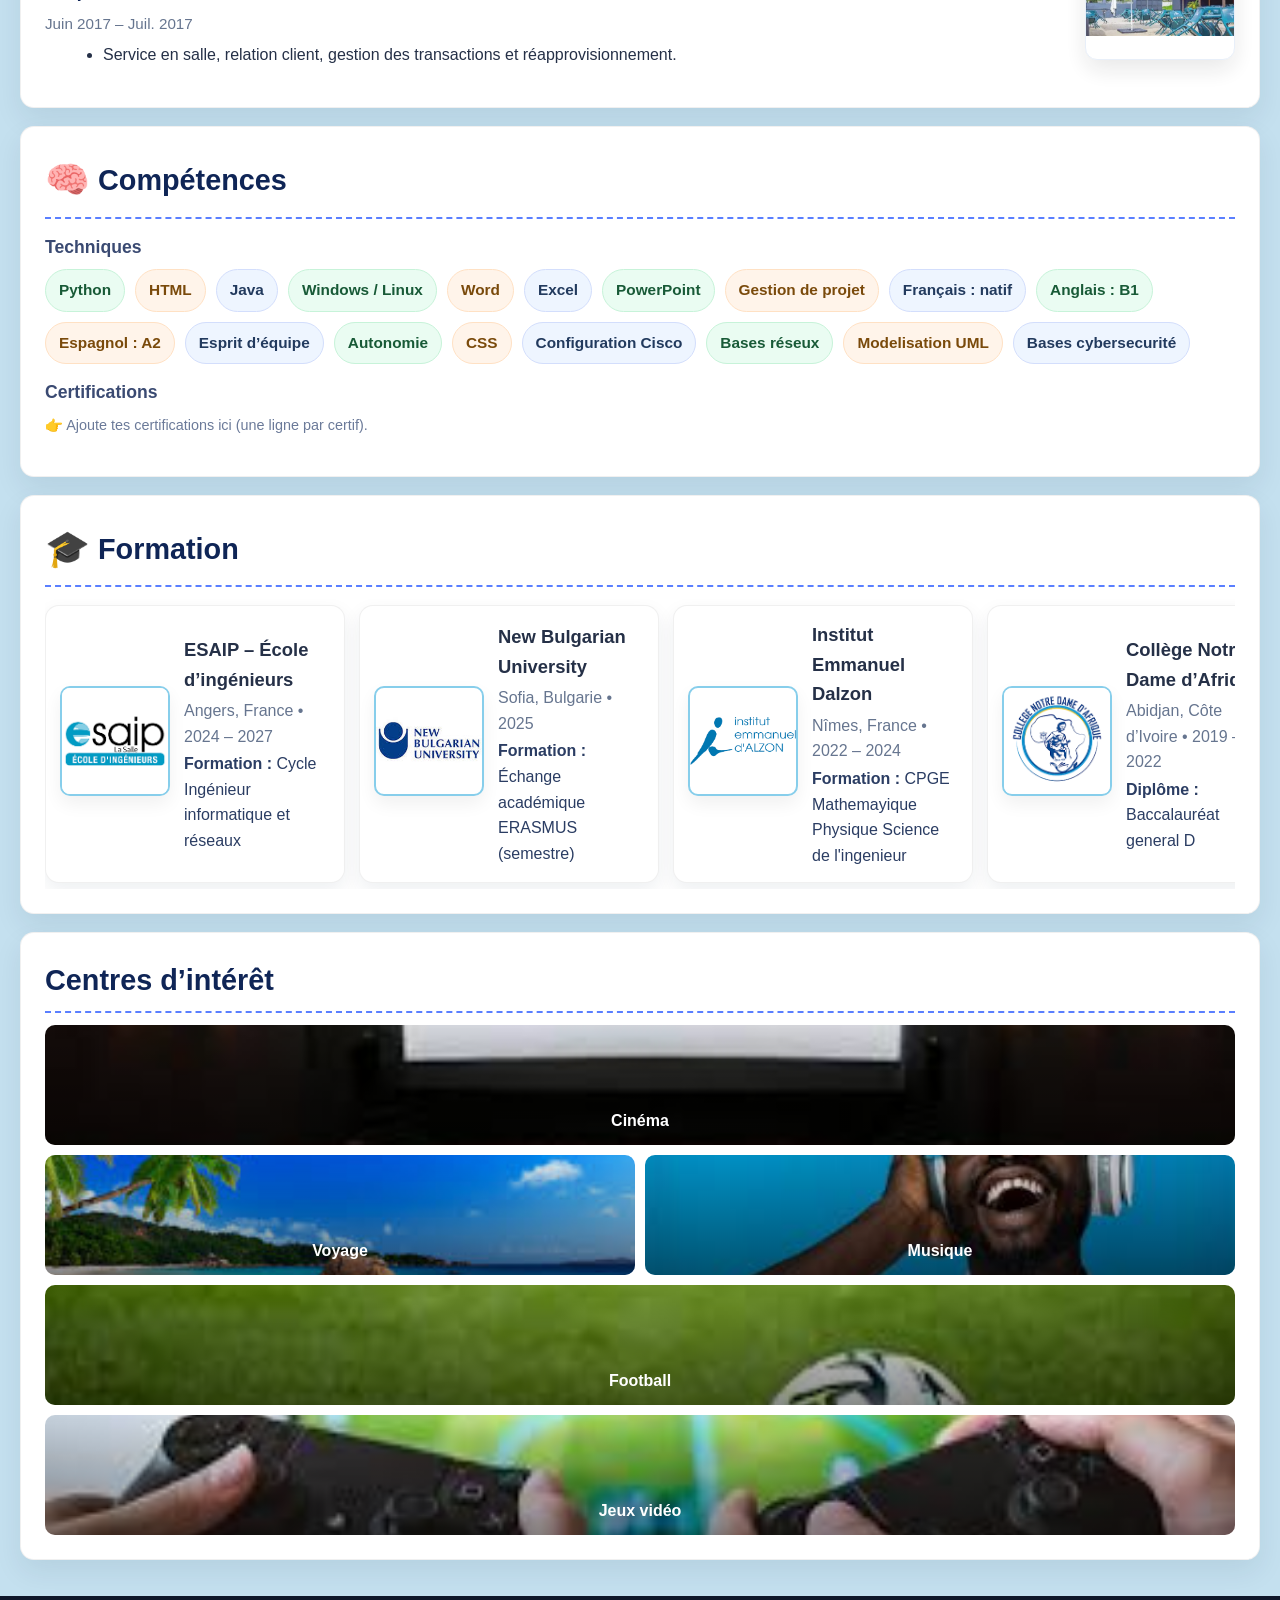
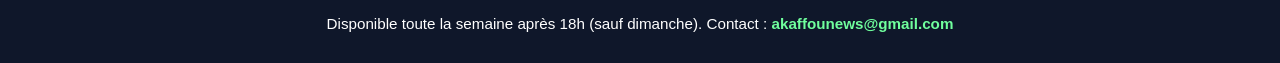
==== commit 071edc2c: "Amelioration CV" ====
--- a/index.html
+++ b/index.html
@@ -8,24 +8,41 @@
 </head>
 
 <body>
+  <!-- NAV + DOWNLOAD -->
+  <nav class="topnav">
+    <div class="nav-inner">
+      <ul class="left-links">
+        <li><a href="#Profil">Profil</a></li>
+        <li><a href="#Expro">Expérience</a></li>
+        <li><a href="#Comp">Compétences</a></li>
+        <li><a href="#FOR">Formation</a></li>
+        <li><a href="#CI">Centres d’intérêt</a></li>
+      </ul>
+      <div class="right-actions">
+        
+        <a class="btn-download" href="CV_Pro.pdf" download>⬇ Télécharger mon CV (PDF)</a>
+      </div>
+    </div>
+  </nav>
+
   <!-- HEADER -->
   <header class="site-header">
-    <h1 class="site-title">Akaffou Thurell SEKA</h1>
-    <img class="profile-photo" src="pics.jpg" alt="Portrait de Akaffou Thurell SEKA" />
-    <p class="subtitle">Étudiant – Informatique & Réseaux / Cybersécurité (ESAIP)</p>
-    <p class="location">Angers, France</p>
+    <div class="header-left">
+      <h1 class="site-title">Akaffou Thurell SEKA</h1>
+      <p class="subtitle">Étudiant – Informatique & Réseaux / Cybersécurité (ESAIP)</p>
+      <p class="location">Angers, France</p>
+
+      <!-- Ruban/Badge très visible -->
+      <div class="stage-pill">
+        🚀 <strong>Objectif : Recherche un stage de 2 mois été 2025</strong> en <strong>Cybersécurité et Réseaux</strong>
+      </div>
+    </div>
+
+    <!-- Photo en haut à droite -->
+    <div class="header-right">
+      <img class="profile-photo" src="pics.jpg" alt="Portrait de Akaffou Thurell SEKA" />
+    </div>
   </header>
-
-  <!-- NAV -->
-  <nav class="topnav">
-    <ul>
-      <li><a href="#Profil">Profil</a></li>
-      <li><a href="#Expro">Expérience</a></li>
-      <li><a href="#Comp">Compétences</a></li>
-      <li><a href="#FOR">Formation</a></li>
-      <li><a href="#CI">Centres d’intérêt</a></li>
-    </ul>
-  </nav>
 
   <main class="container">
 
@@ -50,6 +67,7 @@
           <div class="xp-meta">Août 2025</div>
           <ul>
             <li>Initiation aux bases des réseaux et de Linux aux côtés d’un stagiaire ingénieur.</li>
+            <li>Initiation configuration rexeaux sur Cisco Packet Tracer</li>
           </ul>
         </div>
         <div class="xp-logo">
@@ -58,7 +76,6 @@
           </a>
         </div>
       </article>
-
 
       <!-- SIR -->
       <article class="xp">
--- a/styleCV.css
+++ b/styleCV.css
@@ -1,4 +1,4 @@
-/* ====== BASE ====== */
+
 * { box-sizing: border-box; }
 html { scroll-behavior: smooth; }
 body {
@@ -9,14 +9,43 @@
   background: #c4e0ef;
 }
 
+/* ====== NAV ====== */
+.topnav { background: #111827; position: sticky; top: 0; z-index: 50; box-shadow: 0 6px 18px rgba(0,0,0,.14); }
+.nav-inner { max-width: 1280px; margin: 0 auto; padding: 10px 16px; display: flex; align-items: center; justify-content: space-between; gap: 16px; }
+.left-links { display: flex; gap: 18px; list-style: none; margin: 0; padding: 0; flex-wrap: wrap; }
+.left-links a { color: #fff; text-decoration: none; font-weight: 700; padding: 8px 10px; border-radius: 8px; position: relative; }
+.left-links a::after { content:""; position:absolute; left:10px; right:10px; bottom:6px; height:3px; background:#4CAF50; border-radius:2px; transform:scaleX(0); transform-origin:left; transition: transform .2s ease-in-out; }
+.left-links a:hover::after { transform: scaleX(1); }
+
+.right-actions { display: flex; align-items: center; gap: 10px; }
+
+/* ====== Bouton "Télécharger mon CV" (plus petit et sobre) ====== */
+.btn-download {
+  display: inline-block;
+  padding: 8px 12px;
+  font-weight: 700;
+  font-size: 0.95rem;
+  color: #0f172a;
+  background: #b7f7cb;          
+  border-radius: 8px;
+  text-decoration: none;
+  border: 1.5px solid #38a169;
+  box-shadow: 0 4px 10px rgba(34,197,94,.15);
+  transition: transform .1s ease, box-shadow .1s ease, background .2s;
+}
+.btn-download:hover {
+  background: #9beeb6;
+  transform: translateY(-1px);
+  box-shadow: 0 6px 14px rgba(34,197,94,.25);
+}
+
 /* ====== HEADER ====== */
 .site-header {
-  text-align: center;
-  padding: 28px 12px 22px;
   color: #fff;
   background: linear-gradient(135deg, #87CEEB 0%, #5db8ff 100%);
   position: relative;
   overflow: hidden;
+  padding: 28px 16px 22px;
 }
 .site-header::after {
   content: "";
@@ -24,8 +53,20 @@
   height: 90px;
   background: radial-gradient(80% 60% at 50% 0%, rgba(255,255,255,.35), transparent);
 }
+
+/* Grille 2 colonnes : infos gauche / photo droite */
+.site-header {
+  display: grid;
+  grid-template-columns: 1fr auto;
+  gap: 16px;
+  align-items: start;
+}
+.header-left { text-align: left; max-width: 880px; }
+.header-right { justify-self: end; align-self: start; }
+
+/* Titre + sous-titres */
 .site-title {
-  margin: 0;
+  margin: 0 0 2px 0;
   font-size: 3.1rem;
   font-weight: 900;
   letter-spacing: .5px;
@@ -33,16 +74,34 @@
   background: linear-gradient(90deg,#ffffff,#f0f6ff);
   -webkit-background-clip: text; background-clip: text; color: transparent;
 }
-.profile-photo { width: 320px; max-width: 80vw; height: auto; border-radius: 10px; margin-top: 16px; box-shadow: 0 12px 30px rgba(0,0,0,.18); }
-.subtitle { font-size: 1.2rem; margin: 14px 0 4px; }
-.location { font-size: .95rem; margin: 0 0 6px; color: #eef6ff; }
-
-/* ====== NAV ====== */
-.topnav { background: #111827; position: sticky; top: 0; z-index: 50; box-shadow: 0 6px 18px rgba(0,0,0,.14); }
-.topnav ul { margin: 0; padding: 12px 8px; display: flex; gap: 18px; list-style: none; justify-content: center; flex-wrap: wrap; }
-.topnav a { color: #fff; text-decoration: none; font-weight: 700; padding: 8px 10px; border-radius: 8px; position: relative; }
-.topnav a::after { content:""; position:absolute; left:10px; right:10px; bottom:6px; height:3px; background:#4CAF50; border-radius:2px; transform:scaleX(0); transform-origin:left; transition: transform .2s ease-in-out; }
-.topnav a:hover::after { transform: scaleX(1); }
+.subtitle { font-size: 1.2rem; margin: 8px 0 2px; color: #f6fbff; }
+.location { font-size: .98rem; margin: 0 0 12px; color: #eef6ff; }
+
+/* ====== Badge "Recherche un stage" (plus discret et compact) ====== */
+.stage-pill {
+  display: inline-flex;
+  align-items: center;
+  gap: 6px;
+  padding: 6px 10px;
+  border-radius: 999px;
+  background: #fff7e6;
+  color: #5b3b0b;
+  border: 1.5px solid #f7d48a;
+  font-weight: 700;
+  font-size: 0.9rem;
+  box-shadow: 0 3px 8px rgba(0,0,0,.08);
+}
+
+/* Photo à droite (compacte) */
+.profile-photo {
+  width: 200px;
+  height: 260px;
+  object-fit: cover;
+  border-radius: 16px;
+  margin: 0;
+  box-shadow: 0 12px 30px rgba(0,0,0,.18);
+  border: 3px solid rgba(255,255,255,.85);
+}
 
 /* ====== LAYOUT ====== */
 .container { max-width: 1280px; margin: 24px auto 36px; padding: 0 20px; }
@@ -65,7 +124,7 @@
 /* ====== PROFIL ====== */
 .lead { font-size: 1.05rem; }
 
-/* ====== EXPÉRIENCE (logos grands à droite en bas) ====== */
+/* ====== EXPÉRIENCE ====== */
 .xp {
   display: grid;
   grid-template-columns: 1fr 160px;
@@ -73,42 +132,25 @@
   gap: 18px;
   padding: 16px 0;
 }
-.xp + .xp {
-  border-top: 1px solid #edf1f7; 
-}
-.xp-body h3 { 
-  margin: 0 0 6px; font-size: 1.15rem; color: #0f2556; 
-}
-.xp-meta { 
-  color: #66758f; font-size: .95rem; margin-bottom: 6px; 
-}
-.xp ul { 
-  margin: 6px 0 0 18px; 
-}
-
-.xp-logo {
-  justify-self: end;
-  align-self: end;
-  opacity: .9;
-}
+.xp + .xp { border-top: 1px solid #edf1f7; }
+.xp-body h3 { margin: 0 0 6px; font-size: 1.15rem; color: #0f2556; }
+.xp-meta { color: #66758f; font-size: .95rem; margin-bottom: 6px; }
+.xp ul { margin: 6px 0 0 18px; }
+
+.xp-logo { justify-self: end; align-self: end; opacity: .9; }
 .xp-logo img {
-  width: 150px;
-  height: 150px;
-  object-fit: contain;
-  border-radius: 12px;
-  background: #fff;
-  border: 1px solid #e6eef9;
+  width: 150px; height: 150px; object-fit: contain;
+  border-radius: 12px; background: #fff; border: 1px solid #e6eef9;
   box-shadow: 0 10px 24px rgba(0,0,0,.10);
   transition: transform .18s ease, box-shadow .18s ease, opacity .18s ease;
 }
-.xp-logo:hover img {
-  transform: translateY(-2px) scale(1.04);
-  box-shadow: 0 16px 32px rgba(0,0,0,.14);
-  opacity: 1;
-}
-
-/* Responsive : logo sous le texte et plus petit */
+.xp-logo:hover img { transform: translateY(-2px) scale(1.04); box-shadow: 0 16px 32px rgba(0,0,0,.14); opacity: 1; }
+
+/* ====== Responsive ====== */
 @media (max-width: 760px) {
+  .site-header { grid-template-columns: 1fr; text-align: center; }
+  .header-right { justify-self: center; margin-top: 12px; }
+  .profile-photo { width: 140px; height: 140px; }
   .xp { grid-template-columns: 1fr; }
   .xp-logo { justify-self: center; margin-top: 10px; }
   .xp-logo img { width: 120px; height: 120px; }
@@ -137,14 +179,10 @@
 .certs li { margin: 4px 0; }
 .hint { margin-top: 6px; color: #6b7a99; font-size: .9rem; }
 
-/* ====== FORMATION (HORIZONTALE) ====== */
+/* ====== FORMATION ====== */
 .edu-row {
-  display: flex;
-  gap: 14px;
-  align-items: stretch;
-  overflow-x: auto;
-  padding: 6px 2px;
-  scroll-snap-type: x mandatory;
+  display: flex; gap: 14px; align-items: stretch;
+  overflow-x: auto; padding: 6px 2px; scroll-snap-type: x mandatory;
 }
 .edu-row::-webkit-scrollbar { height: 8px; }
 .edu-row::-webkit-scrollbar-thumb { background: #9ec9ff; border-radius: 999px; }
@@ -152,34 +190,21 @@
 .edu-card {
   min-width: 300px;
   flex: 1 1 320px;
-  display: grid;
-  grid-template-columns: 110px 1fr;
-  gap: 14px;
-  align-items: center;
-  background: #fff;
-  border: 1px solid rgba(0,0,0,.06);
-  border-radius: 14px;
-  padding: 14px;
-  scroll-snap-align: start;
-  box-shadow: 0 8px 20px rgba(15,40,68,.07);
+  display: grid; grid-template-columns: 110px 1fr; gap: 14px; align-items: center;
+  background: #fff; border: 1px solid rgba(0,0,0,.06); border-radius: 14px; padding: 14px;
+  scroll-snap-align: start; box-shadow: 0 8px 20px rgba(15,40,68,.07);
   transition: transform .15s ease, box-shadow .15s ease;
 }
 .edu-card:hover { transform: translateY(-2px); box-shadow: 0 14px 28px rgba(15,40,68,.1); }
 .edu-logo img {
-  width: 110px;
-  height: 110px;
-  object-fit: contain;
-  border-radius: 10px;
-  border: 2px solid #87CEEB;
-  background: #fff;
+  width: 110px; height: 110px; object-fit: contain;
+  border-radius: 10px; border: 2px solid #87CEEB; background: #fff;
   box-shadow: 0 8px 18px rgba(0,0,0,.06);
 }
 .edu-content h3 { margin: 0 0 4px; font-size: 1.15rem; }
 .edu-meta { color: #66758f; }
 .edu-diplome { margin-top: 2px; color: #2b3d63; }
 
-.edu-end { background: #f7fbff; border-style: dashed; }
-
 @media (max-width: 680px) {
   .edu-card { grid-template-columns: 1fr; text-align: center; min-width: 260px; }
   .edu-logo img { margin: 0 auto; }
@@ -187,30 +212,16 @@
 
 /* ====== CENTRES D’INTÉRÊT ====== */
 .interests {
-  list-style: none;
-  padding: 0;
-  margin: 0;
-  display: grid;
-  grid-template-columns: repeat(2, 1fr);
-  gap: 10px;
+  list-style: none; padding: 0; margin: 0;
+  display: grid; grid-template-columns: repeat(2, 1fr); gap: 10px;
 }
 .interests li {
-  position: relative;
-  min-height: 120px;
-  color: #fff;
-  border-radius: 10px;
-  background-size: cover;
-  background-position: center;
-  display: flex;
-  align-items: end;
-  justify-content: center;
-  padding: 12px;
-  overflow: hidden;
+  position: relative; min-height: 120px; color: #fff; border-radius: 10px;
+  background-size: cover; background-position: center;
+  display: flex; align-items: end; justify-content: center; padding: 12px; overflow: hidden;
 }
 .interests li::after {
-  content: "";
-  position: absolute;
-  inset: 0;
+  content: ""; position: absolute; inset: 0;
   background: linear-gradient(to top, rgba(0,0,0,.45), rgba(0,0,0,.05));
 }
 .interests li strong { position: relative; z-index: 1; }
@@ -219,11 +230,8 @@
 
 /* ====== FOOTER ====== */
 .site-footer {
-  background: #0f172a;
-  color: #fff;
-  text-align: center;
-  padding: 16px 10px 26px;
-  font-size: .95rem;
+  background: #0f172a; color: #fff; text-align: center;
+  padding: 16px 10px 26px; font-size: .95rem;
 }
 .site-footer a { color: #70ff9d; text-decoration: none; font-weight: 700; }
 .site-footer a:hover { text-decoration: underline; }
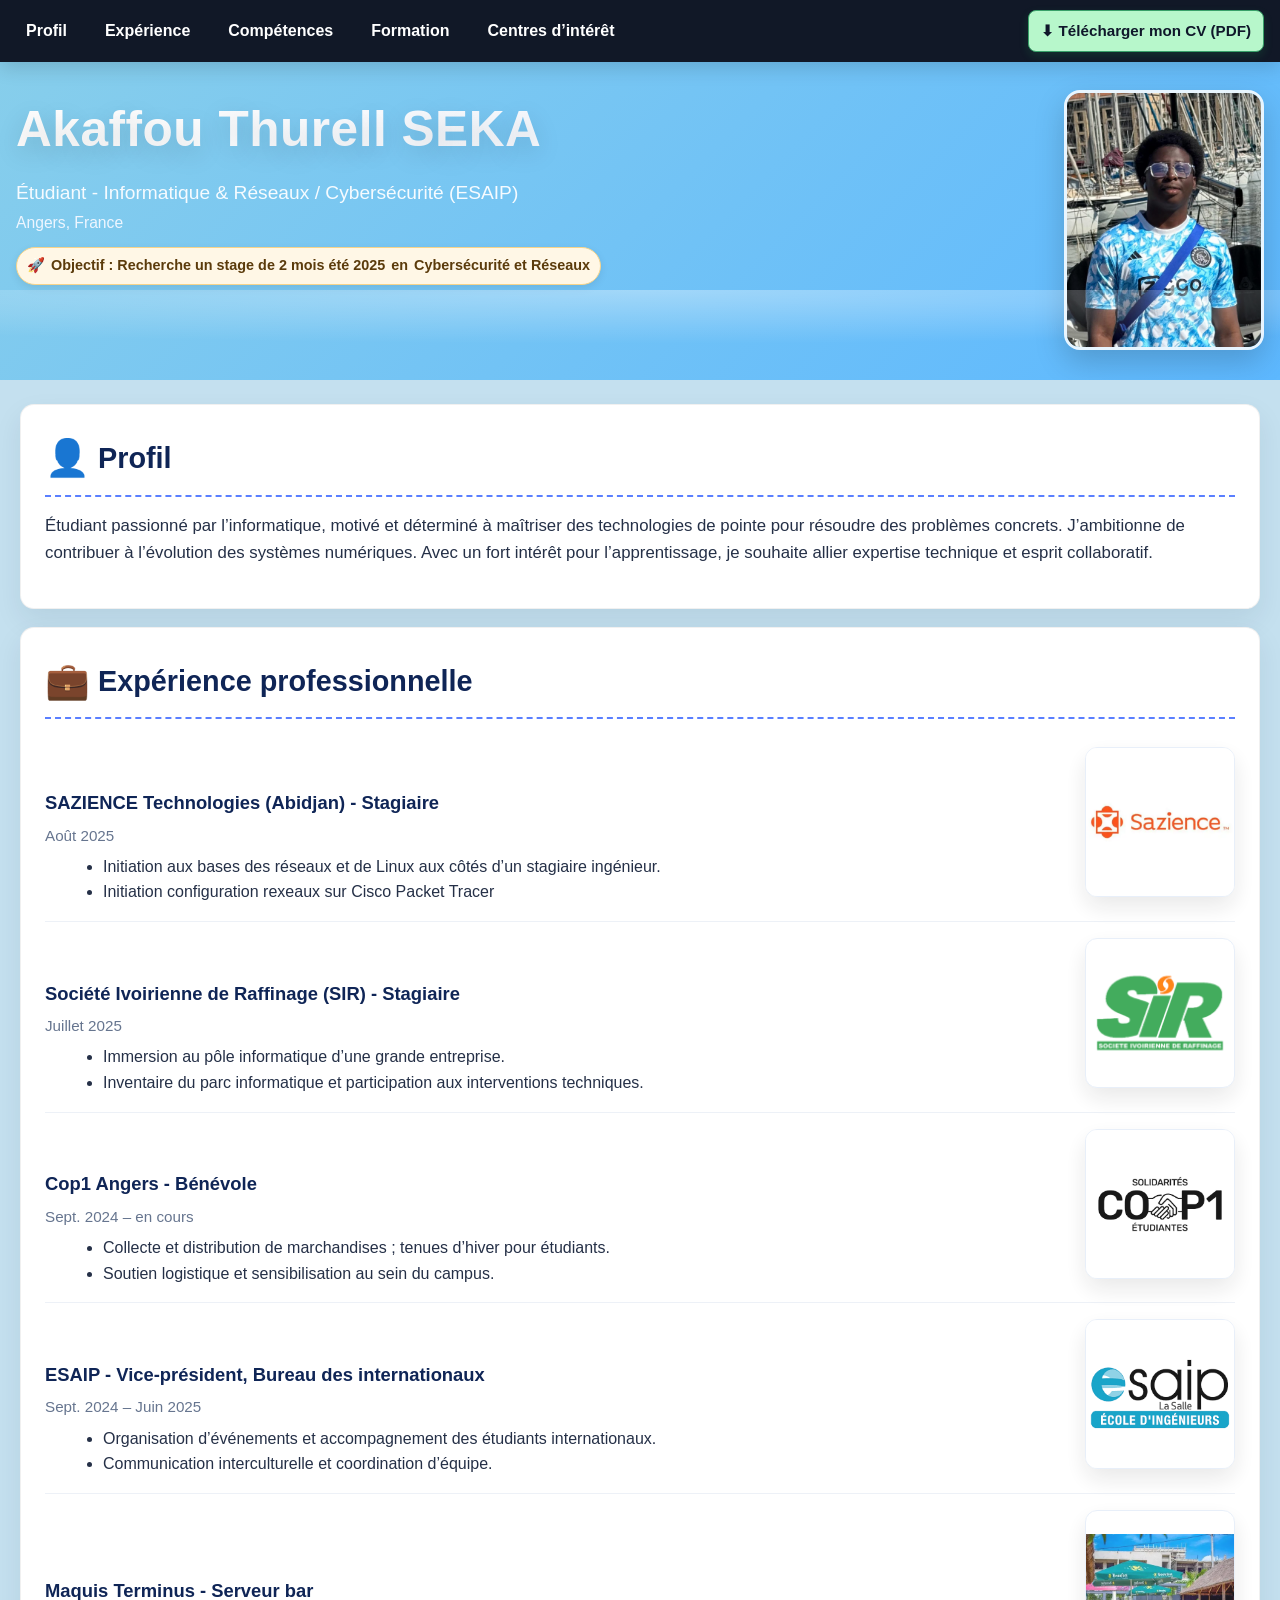
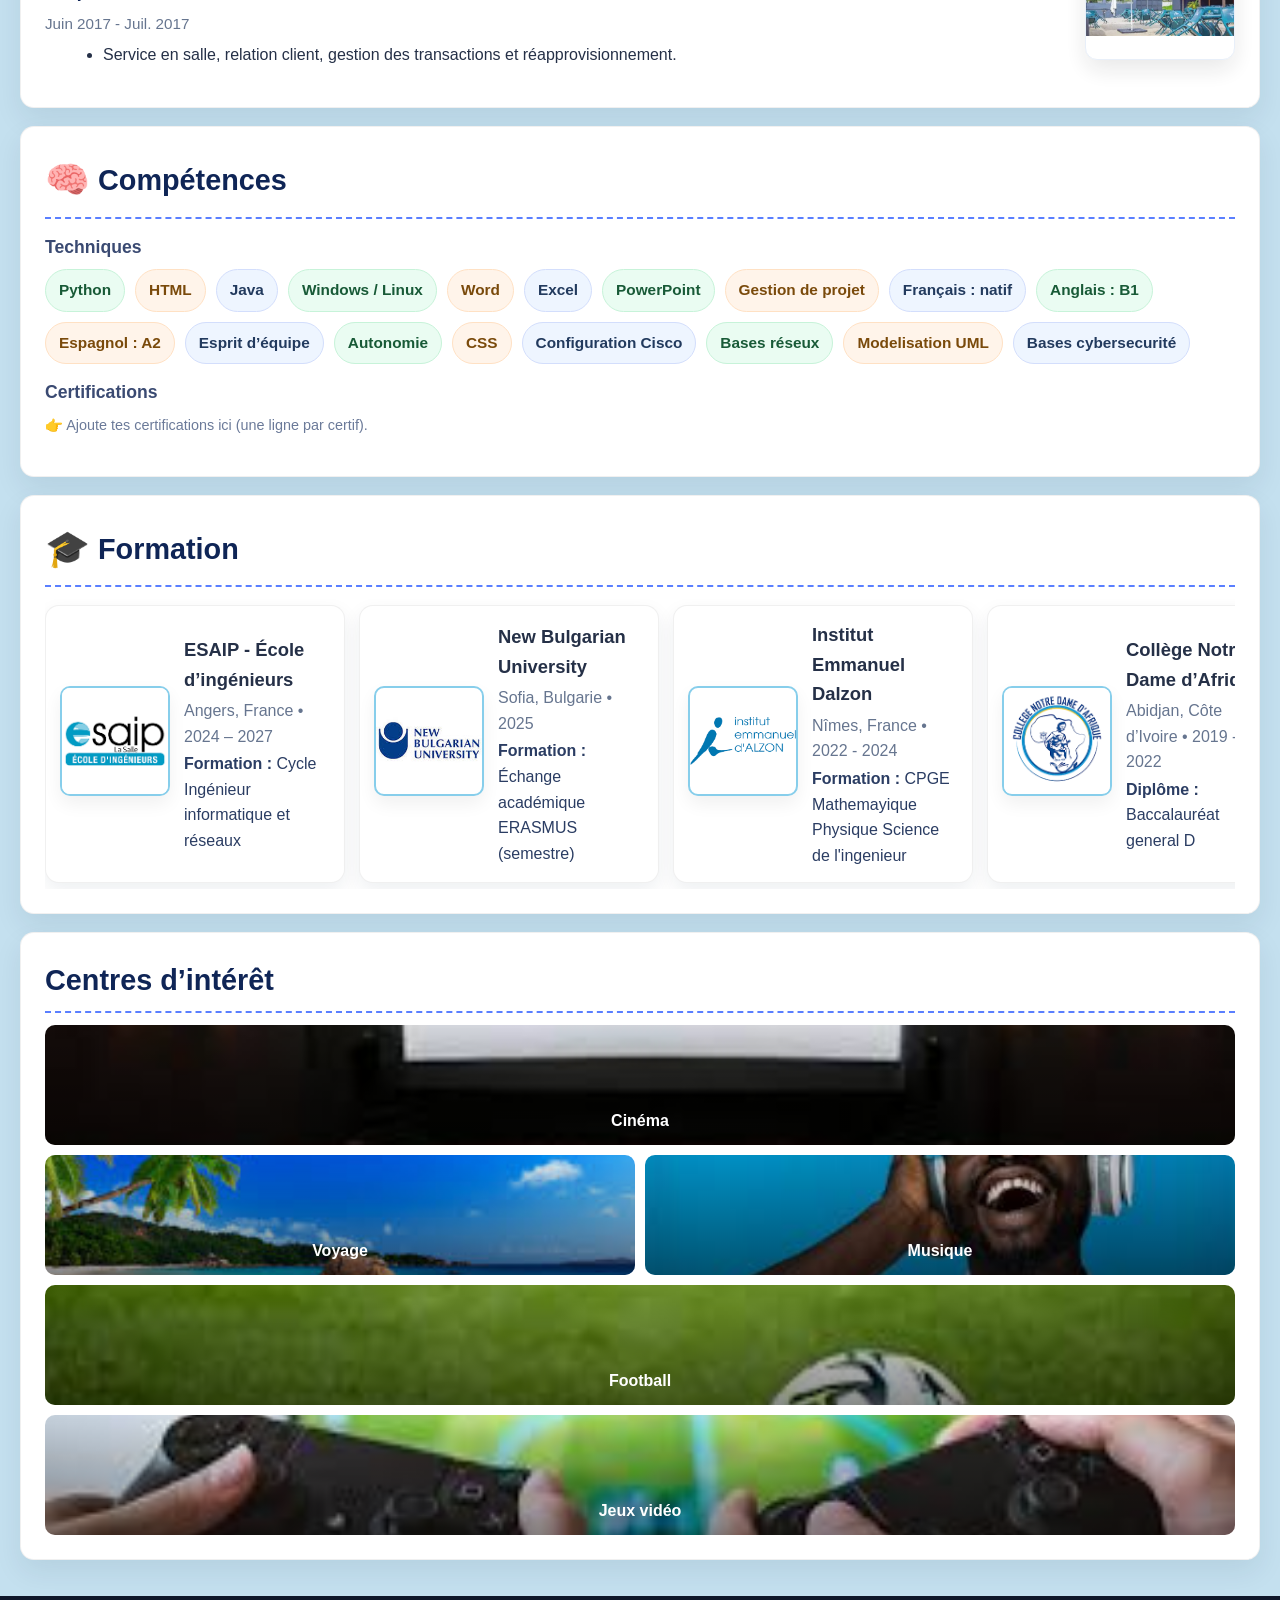
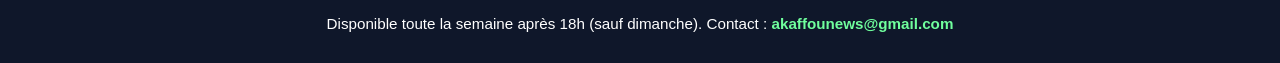
==== commit 318bf8d4: "Amelioration CV" ====
--- a/index.html
+++ b/index.html
@@ -29,7 +29,7 @@
   <header class="site-header">
     <div class="header-left">
       <h1 class="site-title">Akaffou Thurell SEKA</h1>
-      <p class="subtitle">Étudiant – Informatique & Réseaux / Cybersécurité (ESAIP)</p>
+      <p class="subtitle">Étudiant - Informatique & Réseaux / Cybersécurité (ESAIP)</p>
       <p class="location">Angers, France</p>
 
       <!-- Ruban/Badge très visible -->
@@ -63,7 +63,7 @@
       <!-- SAZIENCE -->
       <article class="xp">
         <div class="xp-body">
-          <h3>SAZIENCE Technologies (Abidjan) — Stagiaire</h3>
+          <h3>SAZIENCE Technologies (Abidjan) - Stagiaire</h3>
           <div class="xp-meta">Août 2025</div>
           <ul>
             <li>Initiation aux bases des réseaux et de Linux aux côtés d’un stagiaire ingénieur.</li>
@@ -80,7 +80,7 @@
       <!-- SIR -->
       <article class="xp">
         <div class="xp-body">
-          <h3>Société Ivoirienne de Raffinage (SIR) — Stagiaire</h3>
+          <h3>Société Ivoirienne de Raffinage (SIR) - Stagiaire</h3>
           <div class="xp-meta">Juillet 2025</div>
           <ul>
             <li>Immersion au pôle informatique d’une grande entreprise.</li>
@@ -97,8 +97,8 @@
       <!-- Cop1 -->
       <article class="xp">
         <div class="xp-body">
-          <h3>Cop1 Angers — Bénévole</h3>
-          <div class="xp-meta">Sept. 2024 – Fév. 2025 ; reprise depuis Sept. 2025 – en cours</div>
+          <h3>Cop1 Angers - Bénévole</h3>
+          <div class="xp-meta">Sept. 2024 – en cours</div>
           <ul>
             <li>Collecte et distribution de marchandises ; tenues d’hiver pour étudiants.</li>
             <li>Soutien logistique et sensibilisation au sein du campus.</li>
@@ -114,7 +114,7 @@
       <!-- ESAIP -->
       <article class="xp">
         <div class="xp-body">
-          <h3>ESAIP — Vice-président, Bureau des internationaux</h3>
+          <h3>ESAIP - Vice-président, Bureau des internationaux</h3>
           <div class="xp-meta">Sept. 2024 – Juin 2025</div>
           <ul>
             <li>Organisation d’événements et accompagnement des étudiants internationaux.</li>
@@ -131,8 +131,8 @@
       <!-- Maquis -->
       <article class="xp">
         <div class="xp-body">
-          <h3>Maquis Terminus — Serveur bar</h3>
-          <div class="xp-meta">Juin 2017 – Juil. 2017</div>
+          <h3>Maquis Terminus - Serveur bar</h3>
+          <div class="xp-meta">Juin 2017 - Juil. 2017</div>
           <ul>
             <li>Service en salle, relation client, gestion des transactions et réapprovisionnement.</li>
           </ul>
@@ -174,7 +174,7 @@
             <img src="esaiplogo.png" alt="ESAIP" />
           </a>
           <div class="edu-content">
-            <h3>ESAIP – École d’ingénieurs</h3>
+            <h3>ESAIP - École d’ingénieurs</h3>
             <div class="edu-meta">Angers, France • 2024 – 2027</div>
             <div class="edu-diplome"><strong>Formation :</strong> Cycle Ingénieur informatique et réseaux</div>
           </div>
@@ -197,7 +197,7 @@
           </a>
           <div class="edu-content">
             <h3>Institut Emmanuel Dalzon</h3>
-            <div class="edu-meta">Nîmes, France • 2022 – 2024</div>
+            <div class="edu-meta">Nîmes, France • 2022 - 2024</div>
             <div class="edu-diplome"><strong>Formation :</strong> CPGE  Mathemayique Physique Science de l'ingenieur</div>
           </div>
         </article>
@@ -208,7 +208,7 @@
           </a>
           <div class="edu-content">
             <h3>Collège Notre Dame d’Afrique</h3>
-            <div class="edu-meta">Abidjan, Côte d’Ivoire • 2019 – 2022</div>
+            <div class="edu-meta">Abidjan, Côte d’Ivoire • 2019 - 2022</div>
             <div class="edu-diplome"><strong>Diplôme :</strong> Baccalauréat general D</div>
           </div>
         </article>
